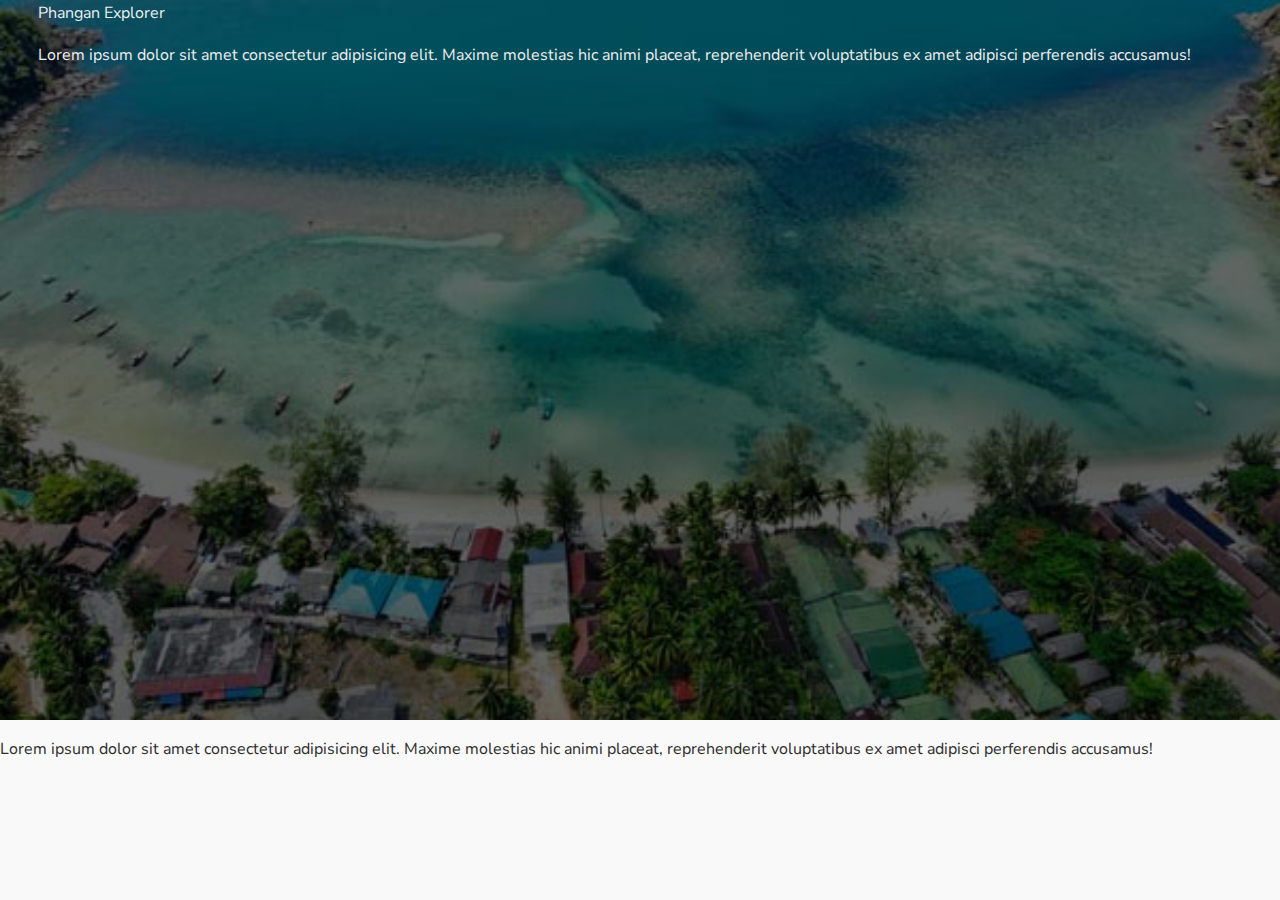
==== index.html @ ccadb024 "init" ====
<!DOCTYPE html>
<html lang="en">

<head>
    <meta charset="UTF-8">
    <meta http-equiv="X-UA-Compatible" content="IE=edge">
    <meta name="viewport" content="width=device-width, initial-scale=1.0">

    <!-- google font  -->
    <link rel="preconnect" href="https://fonts.googleapis.com">
    <link rel="preconnect" href="https://fonts.gstatic.com" crossorigin>
    <link
        href="https://fonts.googleapis.com/css2?family=Nunito+Sans:ital,wght@0,200;0,400;0,600;0,700;0,800;0,900;1,200&display=swap"
        rel="stylesheet">
    
    <link rel="stylesheet" href="css/main.css">
    <title>Phangan Explorer</title>
</head>

<body>
    <header>
        <div class="header-content content">
            Phangan Explorer

            <p>Lorem ipsum dolor sit amet consectetur adipisicing elit. Maxime molestias hic animi placeat, reprehenderit voluptatibus ex amet adipisci perferendis accusamus!</p>
        </div>
    </header>
    <p>Lorem ipsum dolor sit amet consectetur adipisicing elit. Maxime molestias hic animi placeat, reprehenderit voluptatibus ex amet adipisci perferendis accusamus!</p>
</body>

</html>
---- css/main.css ----
*, *::after, *::before {
  box-sizing: inherit;
}

html {
  box-sizing: border-box;
  font-size: 100%;
  scroll-behavior: smooth;
}

body {
  margin: 0;
  padding: 0;
  background-color: #F9F9F9;
  line-height: 1.65;
  font-family: "Nunito Sans", sans-serif;
  color: #2D2D2D;
}

.content {
  width: 100%;
  max-width: 1440px;
  margin: 0 auto;
  padding: 0 3%;
}

header {
  min-height: 80vh;
  background-image: linear-gradient(rgba(0, 0, 0, 0.6), rgba(0, 0, 0, 0.6)), url(../images/hero-image-600.jpg);
  background-size: cover;
  background-position: center center;
  color: #eee;
}
/*# sourceMappingURL=main.css.map */
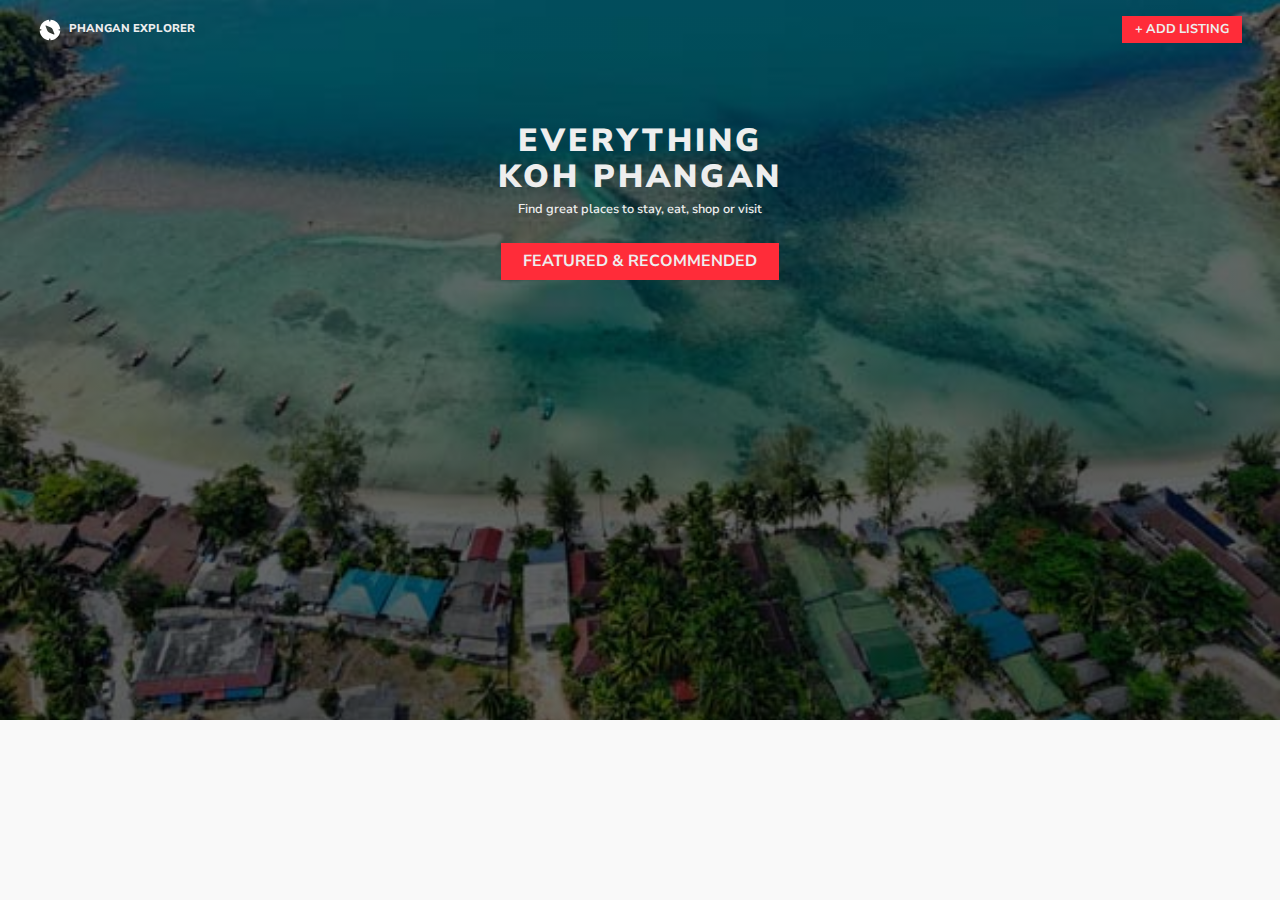
==== commit de610a66: "to test on mobile" ====
--- a/index.html
+++ b/index.html
@@ -20,12 +20,26 @@
 <body>
     <header>
         <div class="header-content content">
-            Phangan Explorer
+           
+            <div class="nav">
+                <a href="#">  <div class="logo"> 
+                <img src="images/compass-icon.svg" alt="">
+    
+               <h3>Phangan Explorer</h3> 
+            </div>
+        </a> 
+            
+                <a href="#" class="cta cta--small">+ add listing</a>
+            </div>
 
-            <p>Lorem ipsum dolor sit amet consectetur adipisicing elit. Maxime molestias hic animi placeat, reprehenderit voluptatibus ex amet adipisci perferendis accusamus!</p>
+            <div class="headlines">
+                <h1>Everything<br>Koh Phangan</h1>
+                <h2>Find great places to stay, eat, shop or visit</h2>
+                <a href="#" class="cta">FEATURED & RECOMMENDED</a>
+            </div>
         </div>
     </header>
-    <p>Lorem ipsum dolor sit amet consectetur adipisicing elit. Maxime molestias hic animi placeat, reprehenderit voluptatibus ex amet adipisci perferendis accusamus!</p>
+   
 </body>
 
 </html>--- a/css/main.css
+++ b/css/main.css
@@ -15,6 +15,17 @@
   line-height: 1.65;
   font-family: "Nunito Sans", sans-serif;
   color: #2D2D2D;
+  font-size: .6rem;
+}
+
+a, a:hover, a:focus, a:visited {
+  text-decoration: none;
+  color: currentColor;
+}
+
+h1, h2, h3, h4 {
+  padding: 0;
+  margin: 0;
 }
 
 .content {
@@ -31,4 +42,68 @@
   background-position: center center;
   color: #eee;
 }
+
+header .nav {
+  padding-top: 1rem;
+  display: flex;
+  align-items: center;
+  justify-content: space-between;
+}
+
+header .headlines {
+  text-align: center;
+  line-height: 1.1;
+}
+
+header .headlines h1 {
+  text-transform: uppercase;
+  font-weight: 900;
+  letter-spacing: .1em;
+  font-size: 2rem;
+  margin-top: 5rem;
+}
+
+header .headlines h2 {
+  font-size: .8rem;
+  font-weight: 600;
+  margin: .5rem 0;
+}
+
+.logo {
+  text-transform: uppercase;
+  font-weight: 800;
+  display: flex;
+  align-items: center;
+}
+
+.logo img {
+  height: 1.5rem;
+  transition: transform 0.5s cubic-bezier(0.46, 0.5, 0.33, 1.61);
+}
+
+.logo h3 {
+  padding-left: .4rem;
+  transition: transform .25s ease-in-out;
+  font-weight: 800;
+}
+
+.logo:hover img, .logo:focus img {
+  transform: rotate(180deg) scale(1.2);
+}
+
+.cta {
+  font-size: 1rem;
+  display: inline-block;
+  background-color: #FF2C39;
+  padding: .6rem 1.4rem;
+  text-transform: uppercase;
+  font-weight: 700;
+  margin: 1.2rem 0;
+}
+
+.cta--small {
+  margin: 0;
+  font-size: .8rem;
+  padding: .2rem .8rem;
+}
 /*# sourceMappingURL=main.css.map */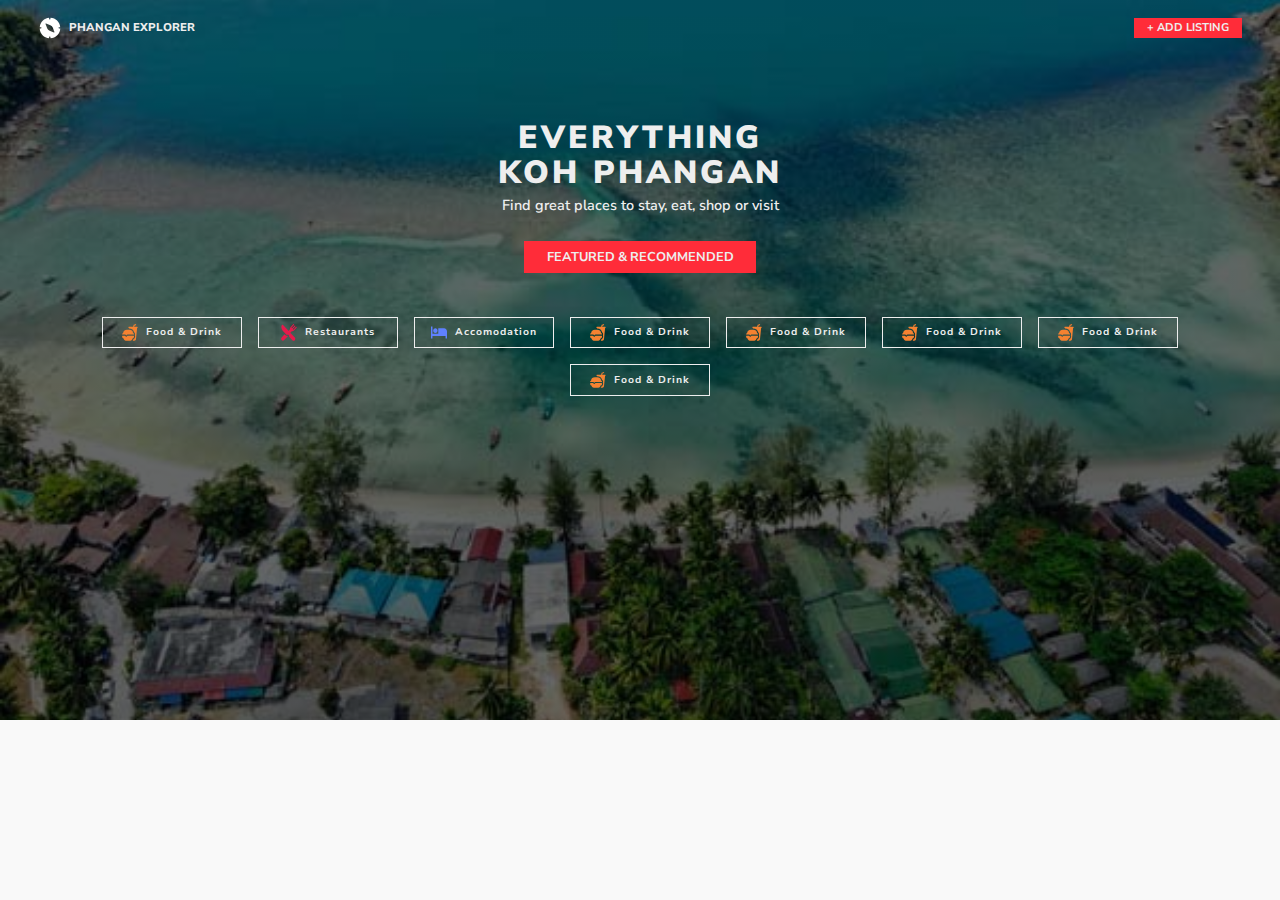
==== commit 8064bc6c: "nav btn" ====
--- a/index.html
+++ b/index.html
@@ -21,11 +21,11 @@
     <header>
         <div class="header-content content">
            
-            <div class="nav">
+            <div class="top-nav">
                 <a href="#">  <div class="logo"> 
-                <img src="images/compass-icon.svg" alt="">
+                <img src="images/icons/compass-icon.svg" alt="">
     
-               <h3>Phangan Explorer</h3> 
+               <span class="name">Phangan Explorer</span> 
             </div>
         </a> 
             
@@ -37,6 +37,45 @@
                 <h2>Find great places to stay, eat, shop or visit</h2>
                 <a href="#" class="cta">FEATURED & RECOMMENDED</a>
             </div>
+
+            <nav class="content">
+                <button class="nav-button" aria-label="food & drink">
+                    <img src="images/icons/food-icon.svg" alt="food & drink">
+                    <span>food & drink</span>
+                </button>
+                <button class="nav-button" aria-label="restaurants">
+                    <img src="images/icons/restaurants-icon.svg" alt="restaurants">
+                    <span>restaurants</span>
+                </button>
+                <button class="nav-button" aria-label="accomodation">
+                    <img src="images/icons/accomodation-icon.svg" alt="accomodation">
+                    <span>accomodation</span>
+                </button>
+                <button class="nav-button">
+                    <img src="images/icons/food-icon.svg" alt="food & drink">
+                    <span>food & drink</span>
+                </button>
+
+                <button class="nav-button">
+                    <img src="images/icons/food-icon.svg" alt="food & drink">
+                    <span>food & drink</span>
+                </button>
+
+                <button class="nav-button">
+                    <img src="images/icons/food-icon.svg" alt="food & drink">
+                    <span>food & drink</span>
+                </button>
+
+                <button class="nav-button">
+                    <img src="images/icons/food-icon.svg" alt="food & drink">
+                    <span>food & drink</span>
+                </button>
+
+                <button class="nav-button">
+                    <img src="images/icons/food-icon.svg" alt="food & drink">
+                    <span>food & drink</span>
+                </button>
+            </nav>
         </div>
     </header>
    
--- a/css/main.css
+++ b/css/main.css
@@ -16,6 +16,7 @@
   font-family: "Nunito Sans", sans-serif;
   color: #2D2D2D;
   font-size: .6rem;
+  overflow-x: hidden;
 }
 
 a, a:hover, a:focus, a:visited {
@@ -26,6 +27,18 @@
 h1, h2, h3, h4 {
   padding: 0;
   margin: 0;
+}
+
+button {
+  line-height: 1;
+  padding: 0;
+  margin: 0;
+  border: none;
+  font-family: inherit;
+  text-decoration: none;
+  background: none;
+  cursor: pointer;
+  color: currentcolor;
 }
 
 .content {
@@ -43,7 +56,7 @@
   color: #eee;
 }
 
-header .nav {
+header .top-nav {
   padding-top: 1rem;
   display: flex;
   align-items: center;
@@ -64,9 +77,19 @@
 }
 
 header .headlines h2 {
-  font-size: .8rem;
   font-weight: 600;
   margin: .5rem 0;
+}
+
+header nav {
+  margin-top: 1.5rem !important;
+  padding: 0 3%;
+  padding-bottom: 3rem !important;
+  display: flex;
+  flex-wrap: wrap;
+  justify-content: center;
+  align-items: center;
+  gap: 1rem;
 }
 
 .logo {
@@ -81,29 +104,65 @@
   transition: transform 0.5s cubic-bezier(0.46, 0.5, 0.33, 1.61);
 }
 
-.logo h3 {
+.logo .name {
+  font-size: .7rem;
   padding-left: .4rem;
   transition: transform .25s ease-in-out;
   font-weight: 800;
 }
 
 .logo:hover img, .logo:focus img {
-  transform: rotate(180deg) scale(1.2);
+  transform: rotate(180deg);
 }
 
 .cta {
-  font-size: 1rem;
+  font-size: .8rem;
+  line-height: 1;
   display: inline-block;
   background-color: #FF2C39;
   padding: .6rem 1.4rem;
   text-transform: uppercase;
   font-weight: 700;
+  text-align: center;
   margin: 1.2rem 0;
 }
 
 .cta--small {
   margin: 0;
-  font-size: .8rem;
-  padding: .2rem .8rem;
+  font-size: .7rem;
+  padding: .3rem .8rem;
+}
+
+.nav-button {
+  min-width: 20ch;
+  text-transform: capitalize;
+  text-align: center;
+  font-size: .7rem;
+  font-weight: 700;
+  letter-spacing: 1px;
+  border: 1px solid currentColor;
+  display: flex;
+  align-items: center;
+  justify-content: center;
+  gap: 0.5rem;
+  padding: 0.4rem .8rem;
+  transition: background 250ms ease-in-out, transform 150ms ease;
+}
+
+.nav-button:hover, .nav-button:focus {
+  background: rgba(255, 255, 255, 0.24);
+}
+
+.nav-button:active {
+  transform: scale(0.98);
+}
+
+.nav-button img {
+  height: 1.5em;
+  max-width: 1.5em;
+}
+
+.nav-button span {
+  font-size: .9em;
 }
 /*# sourceMappingURL=main.css.map */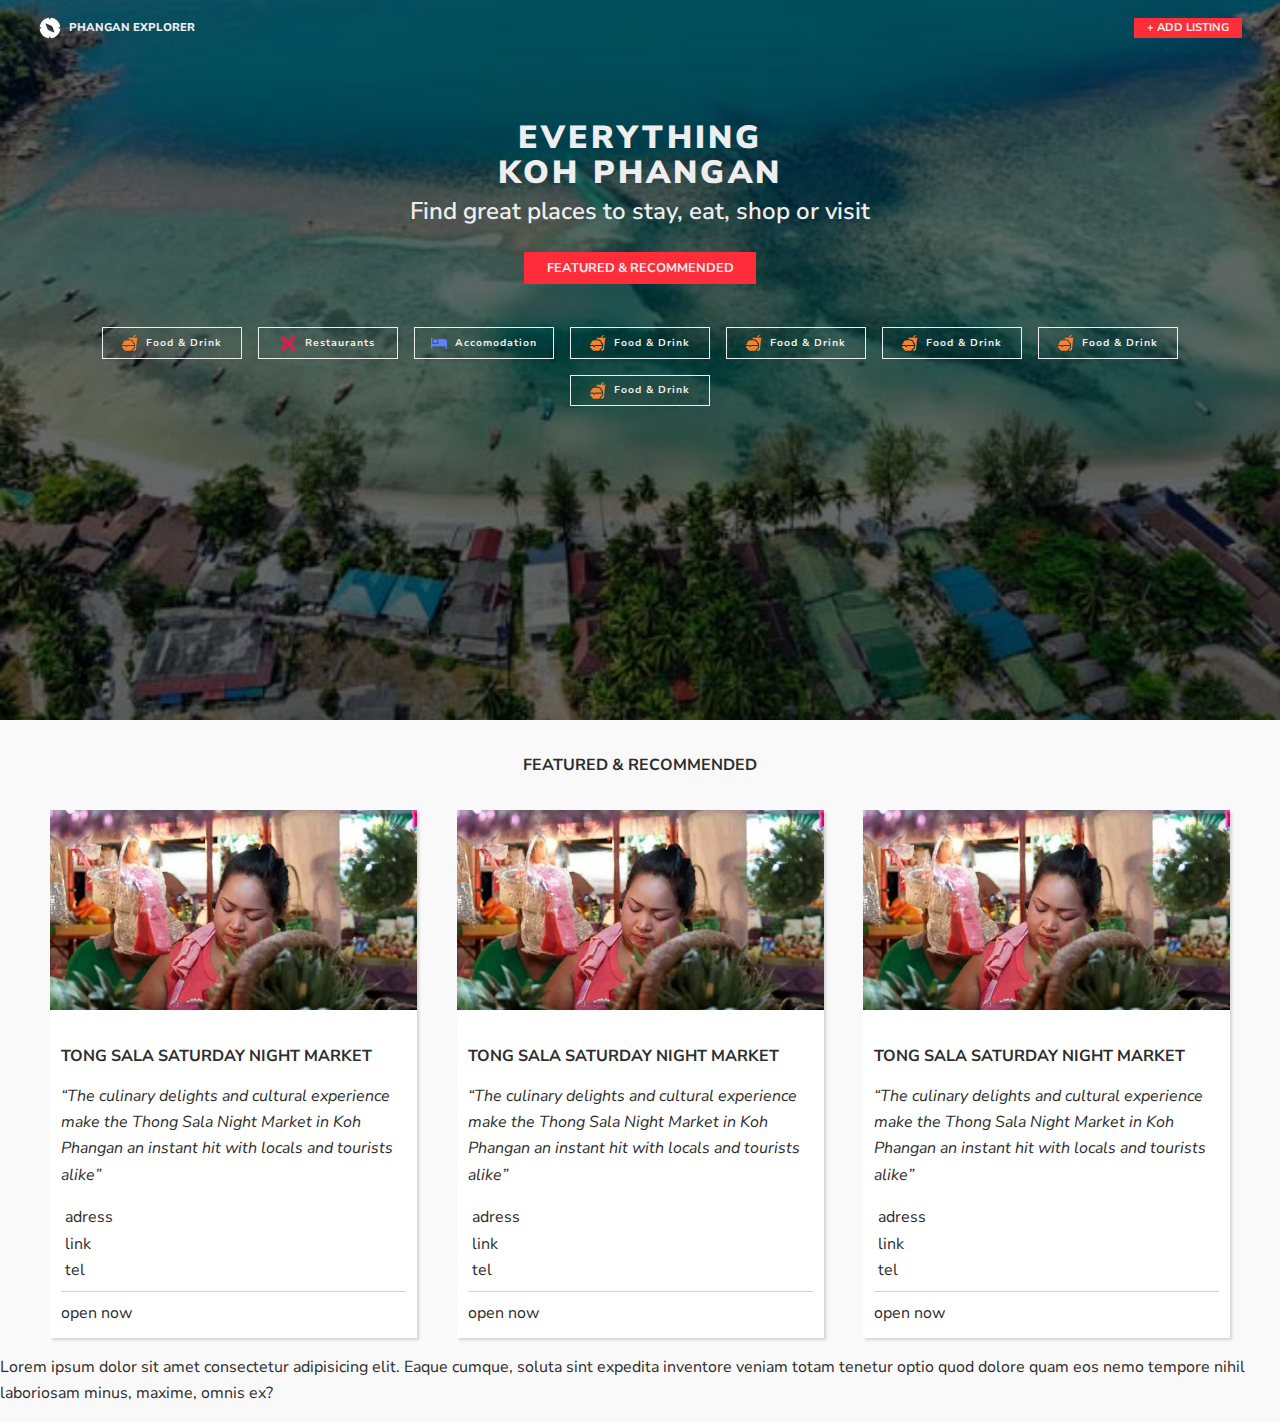
==== commit 33c78859: "card init" ====
--- a/index.html
+++ b/index.html
@@ -12,7 +12,7 @@
     <link
         href="https://fonts.googleapis.com/css2?family=Nunito+Sans:ital,wght@0,200;0,400;0,600;0,700;0,800;0,900;1,200&display=swap"
         rel="stylesheet">
-    
+
     <link rel="stylesheet" href="css/main.css">
     <title>Phangan Explorer</title>
 </head>
@@ -20,22 +20,23 @@
 <body>
     <header>
         <div class="header-content content">
-           
+
             <div class="top-nav">
-                <a href="#">  <div class="logo"> 
-                <img src="images/icons/compass-icon.svg" alt="">
-    
-               <span class="name">Phangan Explorer</span> 
-            </div>
-        </a> 
-            
+                <a href="./index.html">
+                    <div class="logo">
+                        <img src="images/icons/compass-icon.svg" alt="">
+
+                        <span class="name">Phangan Explorer</span>
+                    </div>
+                </a>
+
                 <a href="#" class="cta cta--small">+ add listing</a>
             </div>
 
             <div class="headlines">
                 <h1>Everything<br>Koh Phangan</h1>
                 <h2>Find great places to stay, eat, shop or visit</h2>
-                <a href="#" class="cta">FEATURED & RECOMMENDED</a>
+                <a href="#featured" class="cta">FEATURED & RECOMMENDED</a>
             </div>
 
             <nav class="content">
@@ -78,7 +79,119 @@
             </nav>
         </div>
     </header>
-   
+
+    <main>
+        <div class="card-wrap content">
+            <h3 id="featured">FEATURED & RECOMMENDED</h3>
+            <div class="card-grid">
+                <div class="card">
+                    <img src="images/cardtest.jpg" alt="" class="card__image">
+                    <div class="card__content">
+                        <h4 class="card__content-title">Tong sala Saturday night market</h4>
+                        <p class="card__content-description">“The culinary delights and cultural experience make the
+                            Thong Sala Night Market in Koh Phangan an instant hit with locals and tourists alike”</p>
+                        <div class="card__content-infos">
+
+                            <div class="card__content-address">
+                                <img src="" alt="">
+                                <span>adress</span>
+                            </div>
+
+
+                            <div class="card__content-link">
+                                <img src="" alt="">
+                                <span>link</span>
+                            </div>
+
+
+                            <div class="card__content-tel">
+                                <img src="" alt="">
+                                <span>tel</span>
+                            </div>
+
+                            <hr>
+                            <div class="card__footer">
+                                <div class="card__footer-icons"></div>
+                                <div class="card__footer-shedule">open now</div>
+                            </div>
+                        </div>
+                    </div>
+                </div>
+
+                <div class="card">
+                    <img src="images/cardtest.jpg" alt="" class="card__image">
+                    <div class="card__content">
+                        <h4 class="card__content-title">Tong sala Saturday night market</h4>
+                        <p class="card__content-description">“The culinary delights and cultural experience make the
+                            Thong Sala Night Market in Koh Phangan an instant hit with locals and tourists alike”</p>
+                        <div class="card__content-infos">
+
+                            <div class="card__content-address">
+                                <img src="" alt="">
+                                <span>adress</span>
+                            </div>
+
+
+                            <div class="card__content-link">
+                                <img src="" alt="">
+                                <span>link</span>
+                            </div>
+
+
+                            <div class="card__content-tel">
+                                <img src="" alt="">
+                                <span>tel</span>
+                            </div>
+
+                            <hr>
+                            <div class="card__footer">
+                                <div class="card__footer-icons"></div>
+                                <div class="card__footer-shedule">open now</div>
+                            </div>
+                        </div>
+                    </div>
+                </div>
+
+                <div class="card">
+                    <img src="images/cardtest.jpg" alt="" class="card__image">
+                    <div class="card__content">
+                        <h4 class="card__content-title">Tong sala Saturday night market</h4>
+                        <p class="card__content-description">“The culinary delights and cultural experience make the
+                            Thong Sala Night Market in Koh Phangan an instant hit with locals and tourists alike”</p>
+                        <div class="card__content-infos">
+
+                            <div class="card__content-address">
+                                <img src="" alt="">
+                                <span>adress</span>
+                            </div>
+
+
+                            <div class="card__content-link">
+                                <img src="" alt="">
+                                <span>link</span>
+                            </div>
+
+
+                            <div class="card__content-tel">
+                                <img src="" alt="">
+                                <span>tel</span>
+                            </div>
+
+                            <hr>
+                            <div class="card__footer">
+                                <div class="card__footer-icons"></div>
+                                <div class="card__footer-shedule">open now</div>
+                            </div>
+                        </div>
+                    </div>
+                </div>
+
+                
+            </div>
+    </main>
+
+    <p>Lorem ipsum dolor sit amet consectetur adipisicing elit. Eaque cumque, soluta sint expedita inventore veniam totam tenetur optio quod dolore quam eos nemo tempore nihil laboriosam minus, maxime, omnis ex?</p>
+
 </body>
 
 </html>--- a/css/main.css
+++ b/css/main.css
@@ -15,7 +15,7 @@
   line-height: 1.65;
   font-family: "Nunito Sans", sans-serif;
   color: #2D2D2D;
-  font-size: .6rem;
+  font-size: 1rem;
   overflow-x: hidden;
 }
 
@@ -41,6 +41,12 @@
   color: currentcolor;
 }
 
+hr {
+  width: 100%;
+  border: none;
+  border-top: 1px solid lightgray;
+}
+
 .content {
   width: 100%;
   max-width: 1440px;
@@ -165,4 +171,49 @@
 .nav-button span {
   font-size: .9em;
 }
+
+.card-grid {
+  display: grid;
+  grid-gap: 1rem;
+  grid-template-columns: repeat(auto-fit, minmax(260px, 1fr));
+  justify-items: center;
+  justify-content: center;
+  place-items: center;
+  row-gap: 2rem;
+}
+
+.card {
+  margin: 0 3%;
+  max-width: 400px;
+  position: relative;
+  background: #fff;
+  box-shadow: rgba(0, 0, 0, 0.15) 1.95px 1.95px 2.6px;
+}
+
+.card__image {
+  width: 100%;
+  height: 200px;
+  object-fit: cover;
+}
+
+.card__content {
+  padding: 3%;
+}
+
+.card__content-title {
+  text-transform: uppercase;
+  line-height: 1.3;
+  font-weight: 700;
+  padding-top: 1em;
+}
+
+.card__content-description {
+  font-style: italic;
+}
+
+.card-wrap h3 {
+  text-align: center;
+  padding: 2rem;
+  font-size: 1rem;
+}
 /*# sourceMappingURL=main.css.map */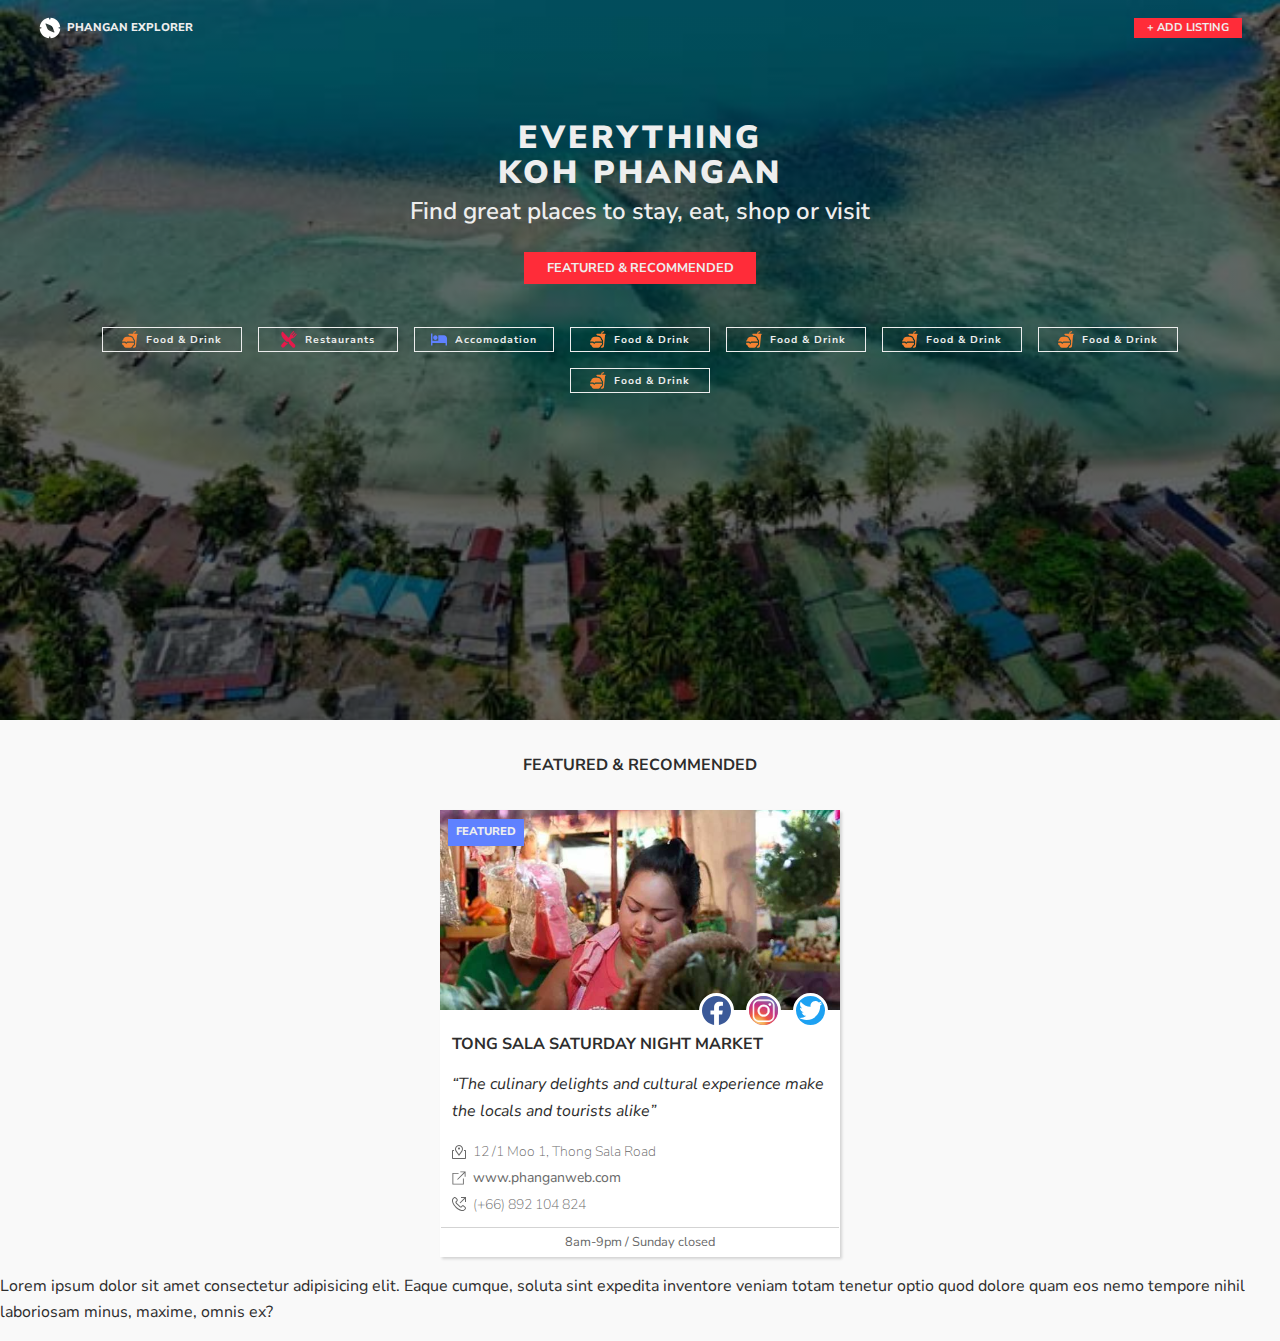
==== commit cfc87c3f: "card" ====
--- a/index.html
+++ b/index.html
@@ -84,113 +84,57 @@
         <div class="card-wrap content">
             <h3 id="featured">FEATURED & RECOMMENDED</h3>
             <div class="card-grid">
+
                 <div class="card">
+
+                    <span href="#" class="card__label card__label--featured">featured</span>
+                    <div class="card__social-menu">
+                        <a href="#" aria-label="facebook link" class="card__social-menu-icon card__social-menu-icon--facebook"><img src="images/icons/facebook-icon.svg" alt=""></a>
+                        <a href="#" aria-label="facebook link" class="card__social-menu-icon card__social-menu-icon--insta"><img src="images/icons/insta-icon.png" alt=""></a>
+                        <a href="#" aria-label="facebook link" class="card__social-menu-icon card__social-menu-icon--twitter"><img src="images/icons/twitter-icon.svg" alt=""></a>
+                       
+                    </div>
+
                     <img src="images/cardtest.jpg" alt="" class="card__image">
                     <div class="card__content">
-                        <h4 class="card__content-title">Tong sala Saturday night market</h4>
+                        <h4 class="card__content-title">tong sala saturday night market</h4>
                         <p class="card__content-description">“The culinary delights and cultural experience make the
-                            Thong Sala Night Market in Koh Phangan an instant hit with locals and tourists alike”</p>
+                            locals and tourists alike”</p>
                         <div class="card__content-infos">
 
                             <div class="card__content-address">
-                                <img src="" alt="">
-                                <span>adress</span>
+                                <img src="images/icons/mapin-icon.svg" alt="">
+                                <span>12 /1 Moo 1, Thong Sala Road </span>
                             </div>
 
-
                             <div class="card__content-link">
-                                <img src="" alt="">
-                                <span>link</span>
+                                <img src="images/icons/link-icon.svg" alt="">
+                                <a href="/">www.phanganweb.com</a>
                             </div>
 
-
                             <div class="card__content-tel">
-                                <img src="" alt="">
-                                <span>tel</span>
+                                <img src="images/icons/phone-icon.svg" alt="">
+                                <span>(+66) 892 104 824</span>
                             </div>
 
-                            <hr>
-                            <div class="card__footer">
-                                <div class="card__footer-icons"></div>
-                                <div class="card__footer-shedule">open now</div>
-                            </div>
                         </div>
                     </div>
+                    <div class="card__footer">
+                        <hr>
+                        <div class="card__footer-schedule">
+                            8am-9pm / Sunday closed
+                        </div>
+
+                    </div>
                 </div>
-
-                <div class="card">
-                    <img src="images/cardtest.jpg" alt="" class="card__image">
-                    <div class="card__content">
-                        <h4 class="card__content-title">Tong sala Saturday night market</h4>
-                        <p class="card__content-description">“The culinary delights and cultural experience make the
-                            Thong Sala Night Market in Koh Phangan an instant hit with locals and tourists alike”</p>
-                        <div class="card__content-infos">
-
-                            <div class="card__content-address">
-                                <img src="" alt="">
-                                <span>adress</span>
-                            </div>
+                <!-- end card  -->
 
 
-                            <div class="card__content-link">
-                                <img src="" alt="">
-                                <span>link</span>
-                            </div>
-
-
-                            <div class="card__content-tel">
-                                <img src="" alt="">
-                                <span>tel</span>
-                            </div>
-
-                            <hr>
-                            <div class="card__footer">
-                                <div class="card__footer-icons"></div>
-                                <div class="card__footer-shedule">open now</div>
-                            </div>
-                        </div>
-                    </div>
-                </div>
-
-                <div class="card">
-                    <img src="images/cardtest.jpg" alt="" class="card__image">
-                    <div class="card__content">
-                        <h4 class="card__content-title">Tong sala Saturday night market</h4>
-                        <p class="card__content-description">“The culinary delights and cultural experience make the
-                            Thong Sala Night Market in Koh Phangan an instant hit with locals and tourists alike”</p>
-                        <div class="card__content-infos">
-
-                            <div class="card__content-address">
-                                <img src="" alt="">
-                                <span>adress</span>
-                            </div>
-
-
-                            <div class="card__content-link">
-                                <img src="" alt="">
-                                <span>link</span>
-                            </div>
-
-
-                            <div class="card__content-tel">
-                                <img src="" alt="">
-                                <span>tel</span>
-                            </div>
-
-                            <hr>
-                            <div class="card__footer">
-                                <div class="card__footer-icons"></div>
-                                <div class="card__footer-shedule">open now</div>
-                            </div>
-                        </div>
-                    </div>
-                </div>
-
-                
             </div>
     </main>
 
-    <p>Lorem ipsum dolor sit amet consectetur adipisicing elit. Eaque cumque, soluta sint expedita inventore veniam totam tenetur optio quod dolore quam eos nemo tempore nihil laboriosam minus, maxime, omnis ex?</p>
+    <p>Lorem ipsum dolor sit amet consectetur adipisicing elit. Eaque cumque, soluta sint expedita inventore veniam
+        totam tenetur optio quod dolore quam eos nemo tempore nihil laboriosam minus, maxime, omnis ex?</p>
 
 </body>
 
--- a/css/main.css
+++ b/css/main.css
@@ -15,7 +15,6 @@
   line-height: 1.65;
   font-family: "Nunito Sans", sans-serif;
   color: #2D2D2D;
-  font-size: 1rem;
   overflow-x: hidden;
 }
 
@@ -42,6 +41,8 @@
 }
 
 hr {
+  margin: 0;
+  padding: 0;
   width: 100%;
   border: none;
   border-top: 1px solid lightgray;
@@ -103,16 +104,17 @@
   font-weight: 800;
   display: flex;
   align-items: center;
+  font-size: 1rem;
 }
 
 .logo img {
-  height: 1.5rem;
+  height: 1.5em;
   transition: transform 0.5s cubic-bezier(0.46, 0.5, 0.33, 1.61);
 }
 
 .logo .name {
-  font-size: .7rem;
-  padding-left: .4rem;
+  font-size: .7em;
+  padding-left: .4em;
   transition: transform .25s ease-in-out;
   font-weight: 800;
 }
@@ -151,7 +153,7 @@
   align-items: center;
   justify-content: center;
   gap: 0.5rem;
-  padding: 0.4rem .8rem;
+  padding: 0.2rem 0;
   transition: background 250ms ease-in-out, transform 150ms ease;
 }
 
@@ -183,34 +185,135 @@
 }
 
 .card {
+  position: relative;
   margin: 0 3%;
   max-width: 400px;
-  position: relative;
+  height: 100%;
   background: #fff;
   box-shadow: rgba(0, 0, 0, 0.15) 1.95px 1.95px 2.6px;
+  display: grid;
+  grid-template-rows: max-content 1fr;
 }
 
 .card__image {
   width: 100%;
-  height: 200px;
+  height: 12.5rem;
   object-fit: cover;
 }
 
 .card__content {
-  padding: 3%;
+  padding: 0 3%;
 }
 
 .card__content-title {
   text-transform: uppercase;
   line-height: 1.3;
   font-weight: 700;
-  padding-top: 1em;
+  padding-top: 1.5em;
 }
 
 .card__content-description {
   font-style: italic;
 }
 
+.card__content-link {
+  font-weight: normal !important;
+}
+
+.card__content-infos {
+  padding-bottom: 3%;
+  font-size: .875rem;
+}
+
+.card__content-infos > * {
+  display: flex;
+  align-items: center;
+  gap: .5em;
+  color: #686868;
+  font-weight: 200;
+}
+
+.card__content-infos > *:not(:last-child) {
+  padding-bottom: .2rem;
+}
+
+.card__content-infos > * img {
+  height: 1em;
+  width: auto;
+}
+
+.card__footer {
+  padding: 0 3%;
+}
+
+.card__footer-schedule {
+  text-align: center;
+  font-size: .8em;
+  padding-top: 1%;
+  padding-bottom: 1%;
+  color: #686868;
+}
+
+.card hr {
+  margin-left: -3%;
+  width: 106%;
+}
+
+.card__label {
+  position: absolute;
+  z-index: 2;
+  top: 2%;
+  left: 2%;
+  padding: 1% 2%;
+  color: #eee !important;
+  display: inline-block;
+  background-color: #5F81FF;
+  text-transform: uppercase;
+  font-weight: 800;
+  font-size: .7em;
+}
+
+.card__social-menu {
+  position: absolute;
+  line-height: 1;
+  top: 11.4rem;
+  left: 0;
+  width: 100%;
+  display: flex;
+  justify-content: flex-end;
+  gap: 3%;
+  padding-right: 3%;
+}
+
+.card__social-menu-icon {
+  width: 2.2em;
+  height: 2.2em;
+  border-radius: 50%;
+  background-color: red;
+  border: 3px solid #fff;
+  display: flex;
+  align-items: stretch;
+  justify-content: stretch;
+}
+
+.card__social-menu-icon img {
+  width: 100%;
+  height: 100%;
+  object-fit: cover;
+}
+
+.card__social-menu-icon--facebook {
+  background-color: #fff;
+}
+
+.card__social-menu-icon--insta {
+  background-color: #C13584;
+}
+
+.card__social-menu-icon--twitter {
+  background-color: #1DA1F2;
+}
+
 .card-wrap h3 {
   text-align: center;
   padding: 2rem;
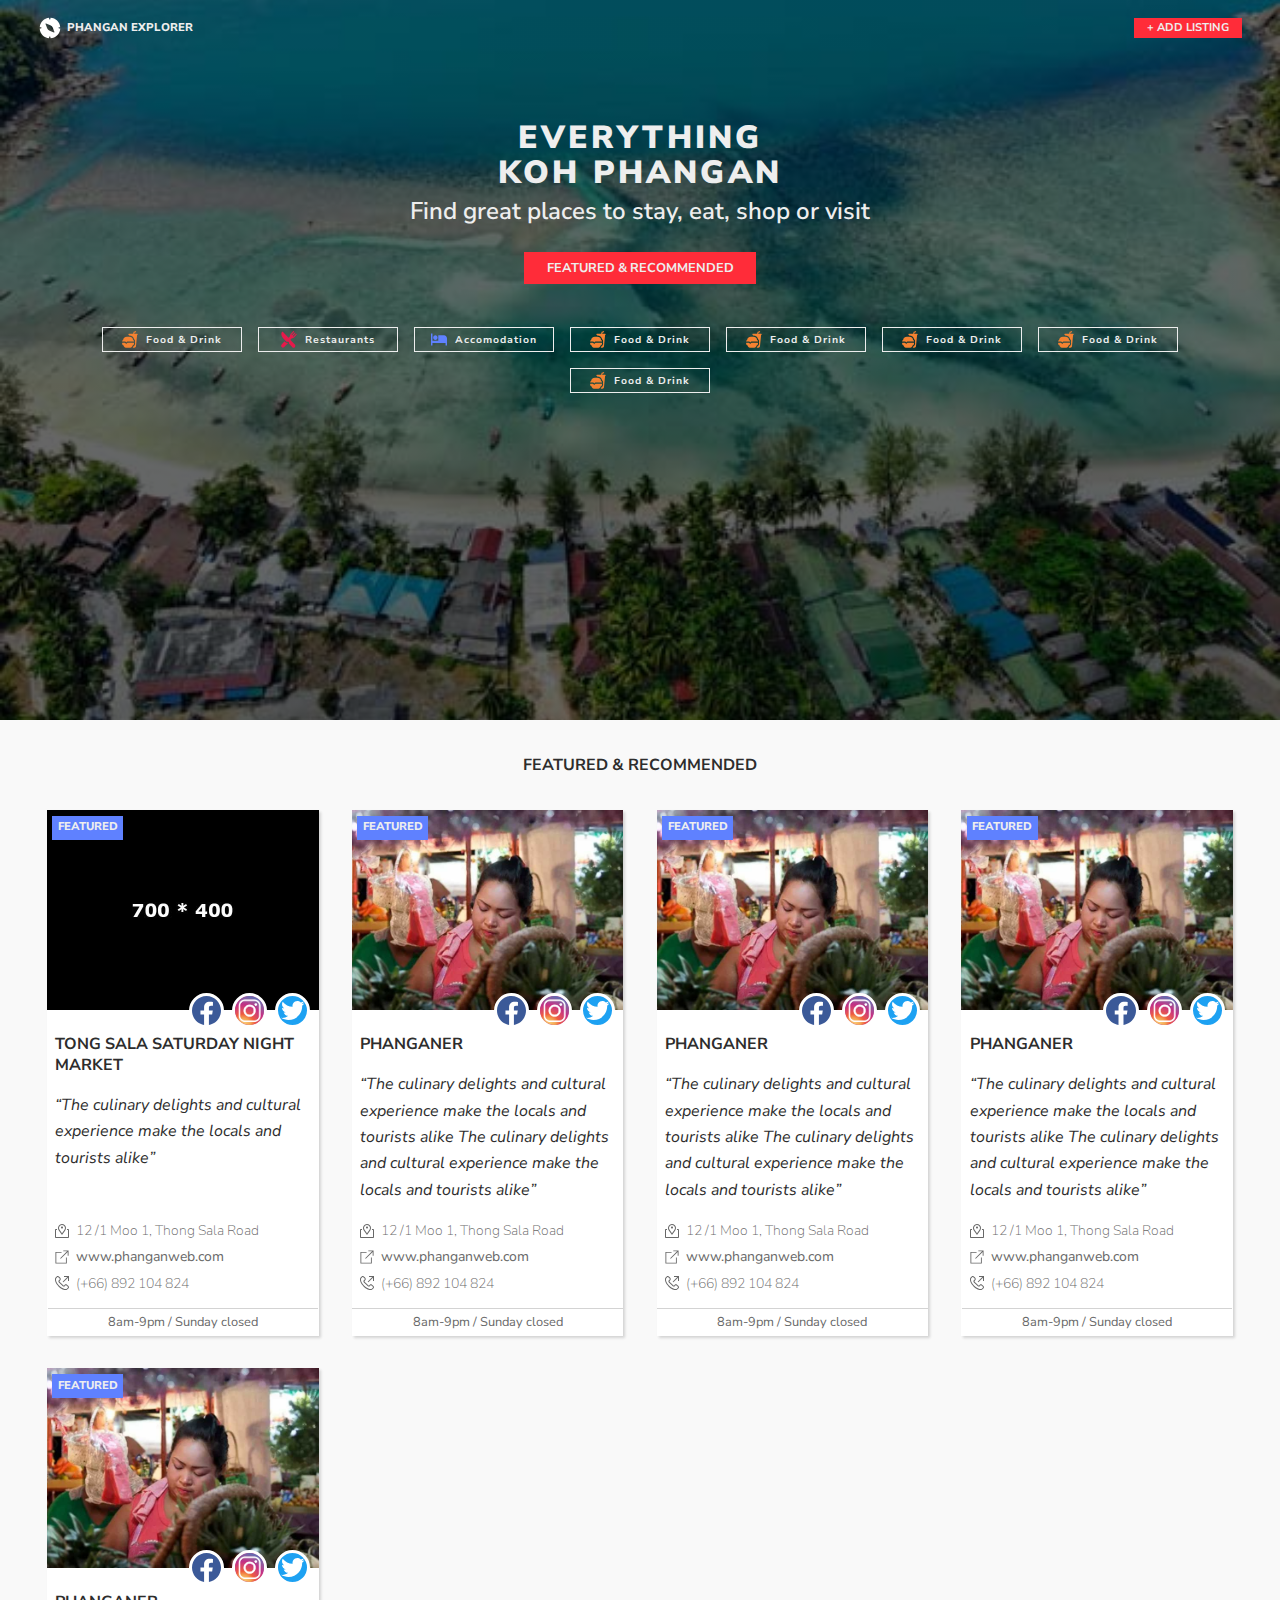
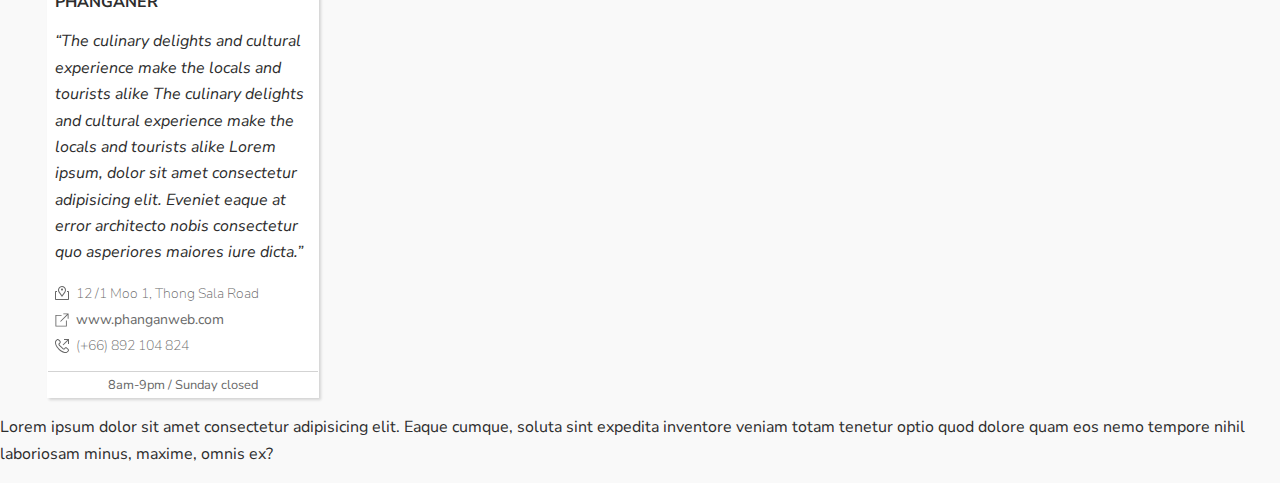
==== commit a46263e6: "ff" ====
--- a/index.html
+++ b/index.html
@@ -86,38 +86,214 @@
             <div class="card-grid">
 
                 <div class="card">
-
-                    <span href="#" class="card__label card__label--featured">featured</span>
-                    <div class="card__social-menu">
-                        <a href="#" aria-label="facebook link" class="card__social-menu-icon card__social-menu-icon--facebook"><img src="images/icons/facebook-icon.svg" alt=""></a>
-                        <a href="#" aria-label="facebook link" class="card__social-menu-icon card__social-menu-icon--insta"><img src="images/icons/insta-icon.png" alt=""></a>
-                        <a href="#" aria-label="facebook link" class="card__social-menu-icon card__social-menu-icon--twitter"><img src="images/icons/twitter-icon.svg" alt=""></a>
-                       
+                    <span href="#" class="card__label card__label--featured">featured</span>
+                    <div class="card__social-menu">
+                        <a href="#" aria-label="facebook link" class="card__social-menu-icon card__social-menu-icon--facebook"><img src="images/icons/facebook-icon.svg" alt=""></a>
+                        <a href="#" aria-label="facebook link" class="card__social-menu-icon card__social-menu-icon--insta"><img src="images/icons/insta-icon.png" alt=""></a>
+                        <a href="#" aria-label="facebook link" class="card__social-menu-icon card__social-menu-icon--twitter"><img src="images/icons/twitter-icon.svg" alt=""></a>                      
+                    </div>
+
+                    <!-- <img height="468" width="702" src="images/cardtest.jpg" alt="" class="card__image"> -->
+                    <img alt="tong sala saturday night market" height="400" width="700" src="images/test-350.jpg" srcset="images/test-350.jpg 350w, images/test-700.jpg 700w" sizes="(min-width: 587px) 30vw, 100vw" class="card__image" loading="lazy">
+                    <div class="card__content">
+                        <h4 class="card__content-title">tong sala saturday night market</h4>
+                        <p class="card__content-description">“The culinary delights and cultural experience make the
+                            locals and tourists alike”</p>
+                        
+                    </div>
+                    <div class="card__content-infos">
+
+                        <div class="card__content-address">
+                            <img src="images/icons/mapin-icon.svg" alt="">
+                            <span>12 /1 Moo 1, Thong Sala Road </span>
+                        </div>
+
+                        <div class="card__content-link">
+                            <img src="images/icons/link-icon.svg" alt="">
+                            <a href="/">www.phanganweb.com</a>
+                        </div>
+
+                        <div class="card__content-tel">
+                            <img src="images/icons/phone-icon.svg" alt="">
+                            <span>(+66) 892 104 824</span>
+                        </div>
+
+                    </div>
+                    <div class="card__footer">
+                        <hr>
+                        <div class="card__footer-schedule">
+                            8am-9pm / Sunday closed
+                        </div>
+
+                    </div>
+                </div>
+                <!-- end card  -->
+
+                <div class="card">
+                    <span href="#" class="card__label card__label--featured">featured</span>
+                    <div class="card__social-menu">
+                        <a href="#" aria-label="facebook link" class="card__social-menu-icon card__social-menu-icon--facebook"><img src="images/icons/facebook-icon.svg" alt=""></a>
+                        <a href="#" aria-label="facebook link" class="card__social-menu-icon card__social-menu-icon--insta"><img src="images/icons/insta-icon.png" alt=""></a>
+                        <a href="#" aria-label="facebook link" class="card__social-menu-icon card__social-menu-icon--twitter"><img src="images/icons/twitter-icon.svg" alt=""></a>                      
                     </div>
 
                     <img src="images/cardtest.jpg" alt="" class="card__image">
                     <div class="card__content">
-                        <h4 class="card__content-title">tong sala saturday night market</h4>
-                        <p class="card__content-description">“The culinary delights and cultural experience make the
+                        <h4 class="card__content-title">Phanganer</h4>
+                        <p class="card__content-description">“The culinary delights and cultural experience make the
+                            locals and tourists alike The culinary delights and cultural experience make the
                             locals and tourists alike”</p>
-                        <div class="card__content-infos">
-
-                            <div class="card__content-address">
-                                <img src="images/icons/mapin-icon.svg" alt="">
-                                <span>12 /1 Moo 1, Thong Sala Road </span>
-                            </div>
-
-                            <div class="card__content-link">
-                                <img src="images/icons/link-icon.svg" alt="">
-                                <a href="/">www.phanganweb.com</a>
-                            </div>
-
-                            <div class="card__content-tel">
-                                <img src="images/icons/phone-icon.svg" alt="">
-                                <span>(+66) 892 104 824</span>
-                            </div>
-
-                        </div>
+                        
+                    </div>
+                    <div class="card__content-infos">
+
+                        <div class="card__content-address">
+                            <img src="images/icons/mapin-icon.svg" alt="">
+                            <span>12 /1 Moo 1, Thong Sala Road </span>
+                        </div>
+
+                        <div class="card__content-link">
+                            <img src="images/icons/link-icon.svg" alt="">
+                            <a href="/">www.phanganweb.com</a>
+                        </div>
+
+                        <div class="card__content-tel">
+                            <img src="images/icons/phone-icon.svg" alt="">
+                            <span>(+66) 892 104 824</span>
+                        </div>
+
+                    </div>
+                    <div class="card__footer">
+                        <hr>
+                        <div class="card__footer-schedule">
+                            8am-9pm / Sunday closed
+                        </div>
+
+                    </div>
+                </div>
+                <!-- end card  -->
+
+                <div class="card">
+                    <span href="#" class="card__label card__label--featured">featured</span>
+                    <div class="card__social-menu">
+                        <a href="#" aria-label="facebook link" class="card__social-menu-icon card__social-menu-icon--facebook"><img src="images/icons/facebook-icon.svg" alt=""></a>
+                        <a href="#" aria-label="facebook link" class="card__social-menu-icon card__social-menu-icon--insta"><img src="images/icons/insta-icon.png" alt=""></a>
+                        <a href="#" aria-label="facebook link" class="card__social-menu-icon card__social-menu-icon--twitter"><img src="images/icons/twitter-icon.svg" alt=""></a>                      
+                    </div>
+
+                    <img src="images/cardtest.jpg" alt="" class="card__image">
+                    <div class="card__content">
+                        <h4 class="card__content-title">Phanganer</h4>
+                        <p class="card__content-description">“The culinary delights and cultural experience make the
+                            locals and tourists alike The culinary delights and cultural experience make the
+                            locals and tourists alike”</p>
+                        
+                    </div>
+                    <div class="card__content-infos">
+
+                        <div class="card__content-address">
+                            <img src="images/icons/mapin-icon.svg" alt="">
+                            <span>12 /1 Moo 1, Thong Sala Road </span>
+                        </div>
+
+                        <div class="card__content-link">
+                            <img src="images/icons/link-icon.svg" alt="">
+                            <a href="/">www.phanganweb.com</a>
+                        </div>
+
+                        <div class="card__content-tel">
+                            <img src="images/icons/phone-icon.svg" alt="">
+                            <span>(+66) 892 104 824</span>
+                        </div>
+
+                    </div>
+                    <div class="card__footer">
+                        <hr>
+                        <div class="card__footer-schedule">
+                            8am-9pm / Sunday closed
+                        </div>
+
+                    </div>
+                </div>
+                <!-- end card  -->
+
+                <div class="card">
+                    <span href="#" class="card__label card__label--featured">featured</span>
+                    <div class="card__social-menu">
+                        <a href="#" aria-label="facebook link" class="card__social-menu-icon card__social-menu-icon--facebook"><img src="images/icons/facebook-icon.svg" alt=""></a>
+                        <a href="#" aria-label="facebook link" class="card__social-menu-icon card__social-menu-icon--insta"><img src="images/icons/insta-icon.png" alt=""></a>
+                        <a href="#" aria-label="facebook link" class="card__social-menu-icon card__social-menu-icon--twitter"><img src="images/icons/twitter-icon.svg" alt=""></a>                      
+                    </div>
+
+                    <img src="images/cardtest.jpg" alt="" class="card__image">
+                    <div class="card__content">
+                        <h4 class="card__content-title">Phanganer</h4>
+                        <p class="card__content-description">“The culinary delights and cultural experience make the
+                            locals and tourists alike The culinary delights and cultural experience make the
+                            locals and tourists alike”</p>
+                        
+                    </div>
+                    <div class="card__content-infos">
+
+                        <div class="card__content-address">
+                            <img src="images/icons/mapin-icon.svg" alt="">
+                            <span>12 /1 Moo 1, Thong Sala Road </span>
+                        </div>
+
+                        <div class="card__content-link">
+                            <img src="images/icons/link-icon.svg" alt="">
+                            <a href="/">www.phanganweb.com</a>
+                        </div>
+
+                        <div class="card__content-tel">
+                            <img src="images/icons/phone-icon.svg" alt="">
+                            <span>(+66) 892 104 824</span>
+                        </div>
+
+                    </div>
+                    <div class="card__footer">
+                        <hr>
+                        <div class="card__footer-schedule">
+                            8am-9pm / Sunday closed
+                        </div>
+
+                    </div>
+                </div>
+                <!-- end card  -->
+
+                <div class="card">
+                    <span href="#" class="card__label card__label--featured">featured</span>
+                    <div class="card__social-menu">
+                        <a href="#" aria-label="facebook link" class="card__social-menu-icon card__social-menu-icon--facebook"><img src="images/icons/facebook-icon.svg" alt=""></a>
+                        <a href="#" aria-label="facebook link" class="card__social-menu-icon card__social-menu-icon--insta"><img src="images/icons/insta-icon.png" alt=""></a>
+                        <a href="#" aria-label="facebook link" class="card__social-menu-icon card__social-menu-icon--twitter"><img src="images/icons/twitter-icon.svg" alt=""></a>                      
+                    </div>
+
+                    <img src="images/cardtest.jpg" alt="" class="card__image">
+                    <div class="card__content">
+                        <h4 class="card__content-title">Phanganer</h4>
+                        <p class="card__content-description">“The culinary delights and cultural experience make the
+                            locals and tourists alike The culinary delights and cultural experience make the
+                            locals and tourists alike Lorem ipsum, dolor sit amet consectetur adipisicing elit. Eveniet eaque at error architecto nobis consectetur quo asperiores maiores iure dicta.”</p>
+                        
+                    </div>
+                    <div class="card__content-infos">
+
+                        <div class="card__content-address">
+                            <img src="images/icons/mapin-icon.svg" alt="">
+                            <span>12 /1 Moo 1, Thong Sala Road </span>
+                        </div>
+
+                        <div class="card__content-link">
+                            <img src="images/icons/link-icon.svg" alt="">
+                            <a href="/">www.phanganweb.com</a>
+                        </div>
+
+                        <div class="card__content-tel">
+                            <img src="images/icons/phone-icon.svg" alt="">
+                            <span>(+66) 892 104 824</span>
+                        </div>
+
                     </div>
                     <div class="card__footer">
                         <hr>
--- a/css/main.css
+++ b/css/main.css
@@ -57,6 +57,7 @@
 
 header {
   min-height: 80vh;
+  background-color: #2D2D2D;
   background-image: linear-gradient(rgba(0, 0, 0, 0.6), rgba(0, 0, 0, 0.6)), url(../images/hero-image-600.jpg);
   background-size: cover;
   background-position: center center;
@@ -178,7 +179,6 @@
   display: grid;
   grid-gap: 1rem;
   grid-template-columns: repeat(auto-fit, minmax(260px, 1fr));
-  justify-items: center;
   justify-content: center;
   place-items: center;
   row-gap: 2rem;
@@ -187,7 +187,7 @@
 .card {
   position: relative;
   margin: 0 3%;
-  max-width: 400px;
+  max-width: 350px;
   height: 100%;
   background: #fff;
   box-shadow: rgba(0, 0, 0, 0.15) 1.95px 1.95px 2.6px;
@@ -221,8 +221,10 @@
 }
 
 .card__content-infos {
-  padding-bottom: 3%;
+  padding: 0 3%;
+  padding-bottom: 5%;
   font-size: .875rem;
+  align-self: end;
 }
 
 .card__content-infos > * {
@@ -262,7 +264,7 @@
 .card__label {
   position: absolute;
   z-index: 2;
-  top: 2%;
+  top: 1%;
   left: 2%;
   padding: 1% 2%;
   color: #eee !important;
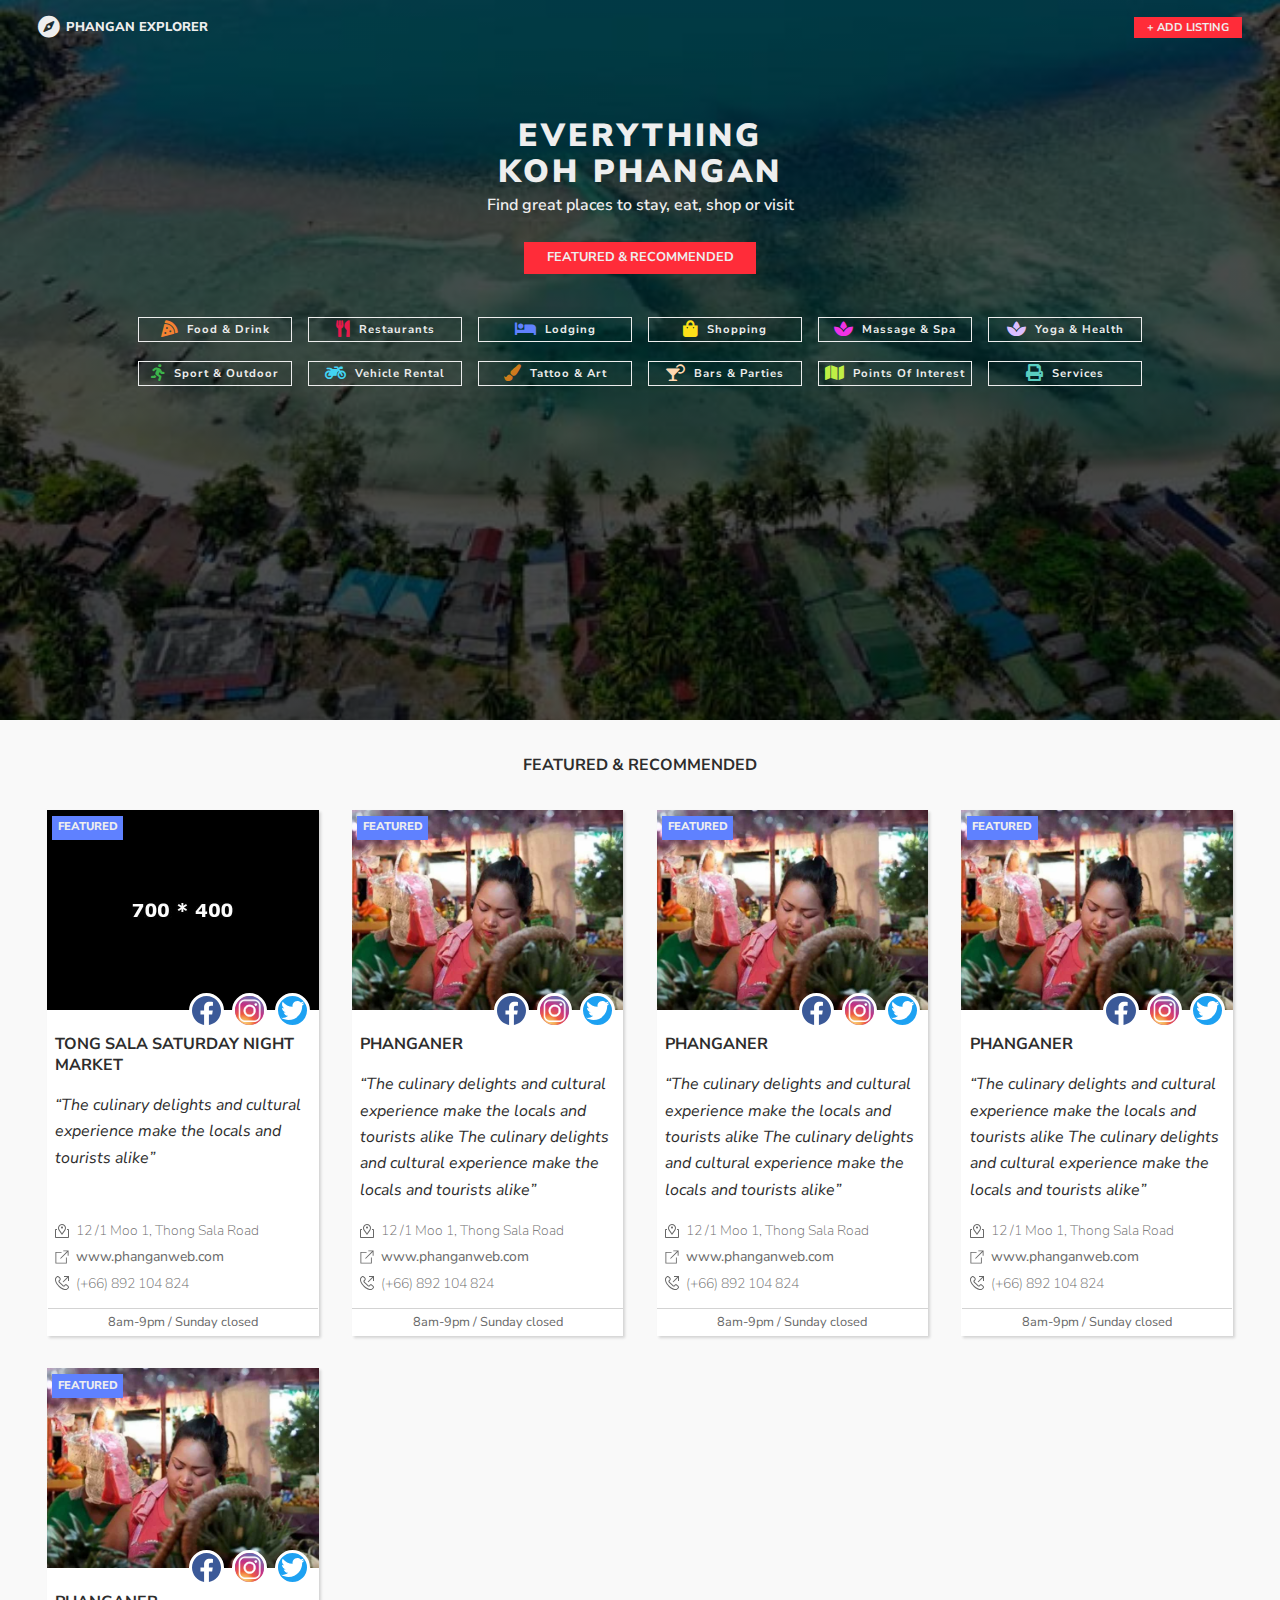
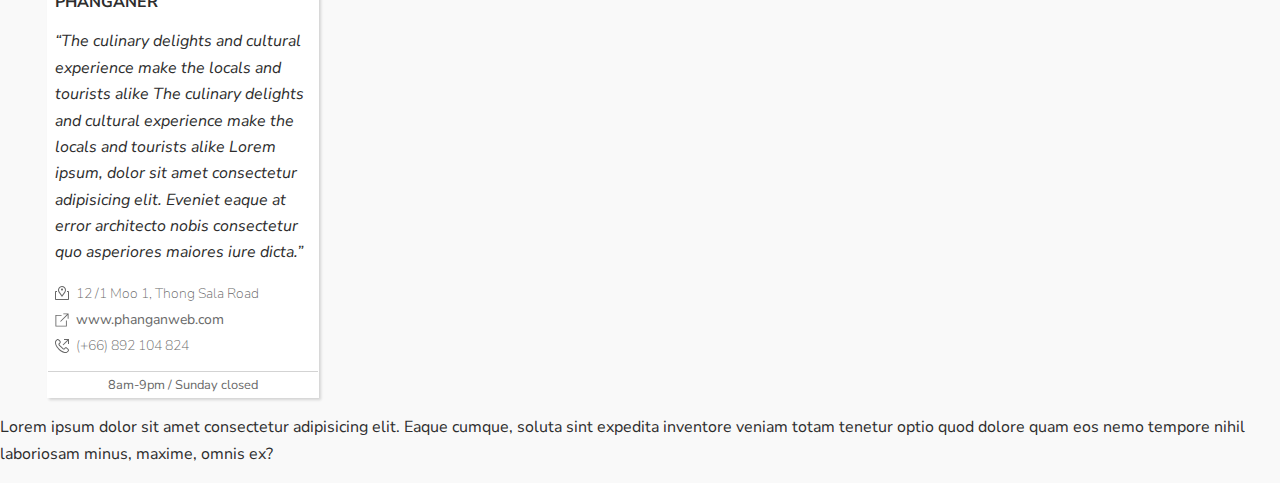
==== commit 2bc2483b: "nav & form start" ====
--- a/index.html
+++ b/index.html
@@ -13,24 +13,28 @@
         href="https://fonts.googleapis.com/css2?family=Nunito+Sans:ital,wght@0,200;0,400;0,600;0,700;0,800;0,900;1,200&display=swap"
         rel="stylesheet">
 
+    <link rel="stylesheet" href="https://cdnjs.cloudflare.com/ajax/libs/font-awesome/5.15.3/css/all.min.css"
+        referrerpolicy="no-referrer" />
+
     <link rel="stylesheet" href="css/main.css">
     <title>Phangan Explorer</title>
 </head>
 
 <body>
+
     <header>
         <div class="header-content content">
 
             <div class="top-nav">
                 <a href="./index.html">
-                    <div class="logo">
-                        <img src="images/icons/compass-icon.svg" alt="">
+                    <div class="logo logo--light">
+                        <i class="fas fa-compass i-compass i-compass--light"></i>
 
                         <span class="name">Phangan Explorer</span>
                     </div>
                 </a>
 
-                <a href="#" class="cta cta--small">+ add listing</a>
+                <a href="/add-listing.html" class="cta cta--small">+ add listing</a>
             </div>
 
             <div class="headlines">
@@ -41,41 +45,66 @@
 
             <nav class="content">
                 <button class="nav-button" aria-label="food & drink">
-                    <img src="images/icons/food-icon.svg" alt="food & drink">
+                    <i class="fas fa-pizza-slice i-food"></i>
                     <span>food & drink</span>
                 </button>
+
                 <button class="nav-button" aria-label="restaurants">
-                    <img src="images/icons/restaurants-icon.svg" alt="restaurants">
+                    <i class="fas fa-utensils i-resto"></i>
                     <span>restaurants</span>
                 </button>
+
                 <button class="nav-button" aria-label="accomodation">
-                    <img src="images/icons/accomodation-icon.svg" alt="accomodation">
-                    <span>accomodation</span>
-                </button>
-                <button class="nav-button">
-                    <img src="images/icons/food-icon.svg" alt="food & drink">
-                    <span>food & drink</span>
-                </button>
-
-                <button class="nav-button">
-                    <img src="images/icons/food-icon.svg" alt="food & drink">
-                    <span>food & drink</span>
-                </button>
-
-                <button class="nav-button">
-                    <img src="images/icons/food-icon.svg" alt="food & drink">
-                    <span>food & drink</span>
-                </button>
-
-                <button class="nav-button">
-                    <img src="images/icons/food-icon.svg" alt="food & drink">
-                    <span>food & drink</span>
-                </button>
-
-                <button class="nav-button">
-                    <img src="images/icons/food-icon.svg" alt="food & drink">
-                    <span>food & drink</span>
-                </button>
+                    <i class="fas fa-bed i-hotel"></i>
+                    <span>lodging</span>
+                </button>
+
+                <button class="nav-button" aria-label="shopping">
+                    <i class="fas fa-shopping-bag i-shopping"></i>
+                    <span>Shopping</span>
+                </button>
+
+                <button class="nav-button" aria-label="massage and beauty">
+                    <i class="fas fa-spa i-massage"></i>
+                    <span>Massage & Spa</span>
+                </button>
+
+                <button class="nav-button" aria-label="yoga & health">
+                    <i class="fas fa-spa i-yoga"></i>
+                    <span>yoga & health</span>
+                </button>
+
+                <button class="nav-button" aria-label="sport & outdoor">
+                    <i class="fas fa-running i-sport"></i>
+                    <span>sport & outdoor</span>
+                </button>
+
+                <button class="nav-button" aria-label="vehicle rental">
+                    <i class="fas fa-motorcycle i-rental"></i>
+                    <span>vehicle rental</span>
+                </button>
+
+                <button class="nav-button" aria-label="tattoo & art">
+                    <i class="fas fa-paint-brush i-tattoo"></i>
+                    <span>tattoo & art</span>
+                </button>
+
+                <button class="nav-button" aria-label="bars & parties">
+                    <i class="fas fa-cocktail i-parties"></i>
+                    <span>bars & parties</span>
+                </button>
+
+                <button class="nav-button" aria-label="Points of interest">
+                    <i class="fas fa-map i-poi"></i>
+                    <span>points of interest</span>
+                </button>
+
+                <button class="nav-button" aria-label="services">
+                    <i class="fas fa-print i-services"></i>
+                    <span>services</span>
+                </button>
+
+               
             </nav>
         </div>
     </header>
@@ -85,56 +114,71 @@
             <h3 id="featured">FEATURED & RECOMMENDED</h3>
             <div class="card-grid">
 
-                <div class="card">
-                    <span href="#" class="card__label card__label--featured">featured</span>
-                    <div class="card__social-menu">
-                        <a href="#" aria-label="facebook link" class="card__social-menu-icon card__social-menu-icon--facebook"><img src="images/icons/facebook-icon.svg" alt=""></a>
-                        <a href="#" aria-label="facebook link" class="card__social-menu-icon card__social-menu-icon--insta"><img src="images/icons/insta-icon.png" alt=""></a>
-                        <a href="#" aria-label="facebook link" class="card__social-menu-icon card__social-menu-icon--twitter"><img src="images/icons/twitter-icon.svg" alt=""></a>                      
+                <!-- night market  -->
+                <div class="card">
+                    <span href="#" class="card__label card__label--featured">featured</span>
+                    <div class="card__social-menu">
+                        <a href="#" aria-label="facebook link"
+                            class="card__social-menu-icon card__social-menu-icon--facebook"><img
+                                src="images/icons/facebook-icon.svg" alt=""></a>
+                        <a href="#" aria-label="facebook link"
+                            class="card__social-menu-icon card__social-menu-icon--insta"><img
+                                src="images/icons/insta-icon.png" alt=""></a>
+                        <a href="#" aria-label="facebook link"
+                            class="card__social-menu-icon card__social-menu-icon--twitter"><img
+                                src="images/icons/twitter-icon.svg" alt=""></a>
                     </div>
 
                     <!-- <img height="468" width="702" src="images/cardtest.jpg" alt="" class="card__image"> -->
-                    <img alt="tong sala saturday night market" height="400" width="700" src="images/test-350.jpg" srcset="images/test-350.jpg 350w, images/test-700.jpg 700w" sizes="(min-width: 587px) 30vw, 100vw" class="card__image" loading="lazy">
+                    <img alt="tong sala saturday night market" height="400" width="700" src="images/test-350.jpg"
+                        srcset="images/test-350.jpg 350w, images/test-700.jpg 700w"
+                        sizes="(min-width: 587px) 30vw, 100vw" class="card__image" loading="lazy">
                     <div class="card__content">
                         <h4 class="card__content-title">tong sala saturday night market</h4>
                         <p class="card__content-description">“The culinary delights and cultural experience make the
                             locals and tourists alike”</p>
-                        
-                    </div>
-                    <div class="card__content-infos">
-
-                        <div class="card__content-address">
-                            <img src="images/icons/mapin-icon.svg" alt="">
-                            <span>12 /1 Moo 1, Thong Sala Road </span>
-                        </div>
-
-                        <div class="card__content-link">
-                            <img src="images/icons/link-icon.svg" alt="">
-                            <a href="/">www.phanganweb.com</a>
-                        </div>
-
-                        <div class="card__content-tel">
-                            <img src="images/icons/phone-icon.svg" alt="">
-                            <span>(+66) 892 104 824</span>
-                        </div>
-
-                    </div>
-                    <div class="card__footer">
-                        <hr>
-                        <div class="card__footer-schedule">
-                            8am-9pm / Sunday closed
-                        </div>
-
-                    </div>
-                </div>
-                <!-- end card  -->
-
-                <div class="card">
-                    <span href="#" class="card__label card__label--featured">featured</span>
-                    <div class="card__social-menu">
-                        <a href="#" aria-label="facebook link" class="card__social-menu-icon card__social-menu-icon--facebook"><img src="images/icons/facebook-icon.svg" alt=""></a>
-                        <a href="#" aria-label="facebook link" class="card__social-menu-icon card__social-menu-icon--insta"><img src="images/icons/insta-icon.png" alt=""></a>
-                        <a href="#" aria-label="facebook link" class="card__social-menu-icon card__social-menu-icon--twitter"><img src="images/icons/twitter-icon.svg" alt=""></a>                      
+
+                    </div>
+                    <div class="card__content-infos">
+
+                        <div class="card__content-address">
+                            <img src="images/icons/mapin-icon.svg" alt="">
+                            <span>12 /1 Moo 1, Thong Sala Road </span>
+                        </div>
+
+                        <div class="card__content-link">
+                            <img src="images/icons/link-icon.svg" alt="">
+                            <a href="/">www.phanganweb.com</a>
+                        </div>
+
+                        <div class="card__content-tel">
+                            <img src="images/icons/phone-icon.svg" alt="">
+                            <span>(+66) 892 104 824</span>
+                        </div>
+
+                    </div>
+                    <div class="card__footer">
+                        <hr>
+                        <div class="card__footer-schedule">
+                            8am-9pm / Sunday closed
+                        </div>
+
+                    </div>
+                </div>
+                <!-- end card  -->
+
+                <div class="card">
+                    <span href="#" class="card__label card__label--featured">featured</span>
+                    <div class="card__social-menu">
+                        <a href="#" aria-label="facebook link"
+                            class="card__social-menu-icon card__social-menu-icon--facebook"><img
+                                src="images/icons/facebook-icon.svg" alt=""></a>
+                        <a href="#" aria-label="facebook link"
+                            class="card__social-menu-icon card__social-menu-icon--insta"><img
+                                src="images/icons/insta-icon.png" alt=""></a>
+                        <a href="#" aria-label="facebook link"
+                            class="card__social-menu-icon card__social-menu-icon--twitter"><img
+                                src="images/icons/twitter-icon.svg" alt=""></a>
                     </div>
 
                     <img src="images/cardtest.jpg" alt="" class="card__image">
@@ -143,42 +187,48 @@
                         <p class="card__content-description">“The culinary delights and cultural experience make the
                             locals and tourists alike The culinary delights and cultural experience make the
                             locals and tourists alike”</p>
-                        
-                    </div>
-                    <div class="card__content-infos">
-
-                        <div class="card__content-address">
-                            <img src="images/icons/mapin-icon.svg" alt="">
-                            <span>12 /1 Moo 1, Thong Sala Road </span>
-                        </div>
-
-                        <div class="card__content-link">
-                            <img src="images/icons/link-icon.svg" alt="">
-                            <a href="/">www.phanganweb.com</a>
-                        </div>
-
-                        <div class="card__content-tel">
-                            <img src="images/icons/phone-icon.svg" alt="">
-                            <span>(+66) 892 104 824</span>
-                        </div>
-
-                    </div>
-                    <div class="card__footer">
-                        <hr>
-                        <div class="card__footer-schedule">
-                            8am-9pm / Sunday closed
-                        </div>
-
-                    </div>
-                </div>
-                <!-- end card  -->
-
-                <div class="card">
-                    <span href="#" class="card__label card__label--featured">featured</span>
-                    <div class="card__social-menu">
-                        <a href="#" aria-label="facebook link" class="card__social-menu-icon card__social-menu-icon--facebook"><img src="images/icons/facebook-icon.svg" alt=""></a>
-                        <a href="#" aria-label="facebook link" class="card__social-menu-icon card__social-menu-icon--insta"><img src="images/icons/insta-icon.png" alt=""></a>
-                        <a href="#" aria-label="facebook link" class="card__social-menu-icon card__social-menu-icon--twitter"><img src="images/icons/twitter-icon.svg" alt=""></a>                      
+
+                    </div>
+                    <div class="card__content-infos">
+
+                        <div class="card__content-address">
+                            <img src="images/icons/mapin-icon.svg" alt="">
+                            <span>12 /1 Moo 1, Thong Sala Road </span>
+                        </div>
+
+                        <div class="card__content-link">
+                            <img src="images/icons/link-icon.svg" alt="">
+                            <a href="/">www.phanganweb.com</a>
+                        </div>
+
+                        <div class="card__content-tel">
+                            <img src="images/icons/phone-icon.svg" alt="">
+                            <span>(+66) 892 104 824</span>
+                        </div>
+
+                    </div>
+                    <div class="card__footer">
+                        <hr>
+                        <div class="card__footer-schedule">
+                            8am-9pm / Sunday closed
+                        </div>
+
+                    </div>
+                </div>
+                <!-- end card  -->
+
+                <div class="card">
+                    <span href="#" class="card__label card__label--featured">featured</span>
+                    <div class="card__social-menu">
+                        <a href="#" aria-label="facebook link"
+                            class="card__social-menu-icon card__social-menu-icon--facebook"><img
+                                src="images/icons/facebook-icon.svg" alt=""></a>
+                        <a href="#" aria-label="facebook link"
+                            class="card__social-menu-icon card__social-menu-icon--insta"><img
+                                src="images/icons/insta-icon.png" alt=""></a>
+                        <a href="#" aria-label="facebook link"
+                            class="card__social-menu-icon card__social-menu-icon--twitter"><img
+                                src="images/icons/twitter-icon.svg" alt=""></a>
                     </div>
 
                     <img src="images/cardtest.jpg" alt="" class="card__image">
@@ -187,42 +237,48 @@
                         <p class="card__content-description">“The culinary delights and cultural experience make the
                             locals and tourists alike The culinary delights and cultural experience make the
                             locals and tourists alike”</p>
-                        
-                    </div>
-                    <div class="card__content-infos">
-
-                        <div class="card__content-address">
-                            <img src="images/icons/mapin-icon.svg" alt="">
-                            <span>12 /1 Moo 1, Thong Sala Road </span>
-                        </div>
-
-                        <div class="card__content-link">
-                            <img src="images/icons/link-icon.svg" alt="">
-                            <a href="/">www.phanganweb.com</a>
-                        </div>
-
-                        <div class="card__content-tel">
-                            <img src="images/icons/phone-icon.svg" alt="">
-                            <span>(+66) 892 104 824</span>
-                        </div>
-
-                    </div>
-                    <div class="card__footer">
-                        <hr>
-                        <div class="card__footer-schedule">
-                            8am-9pm / Sunday closed
-                        </div>
-
-                    </div>
-                </div>
-                <!-- end card  -->
-
-                <div class="card">
-                    <span href="#" class="card__label card__label--featured">featured</span>
-                    <div class="card__social-menu">
-                        <a href="#" aria-label="facebook link" class="card__social-menu-icon card__social-menu-icon--facebook"><img src="images/icons/facebook-icon.svg" alt=""></a>
-                        <a href="#" aria-label="facebook link" class="card__social-menu-icon card__social-menu-icon--insta"><img src="images/icons/insta-icon.png" alt=""></a>
-                        <a href="#" aria-label="facebook link" class="card__social-menu-icon card__social-menu-icon--twitter"><img src="images/icons/twitter-icon.svg" alt=""></a>                      
+
+                    </div>
+                    <div class="card__content-infos">
+
+                        <div class="card__content-address">
+                            <img src="images/icons/mapin-icon.svg" alt="">
+                            <span>12 /1 Moo 1, Thong Sala Road </span>
+                        </div>
+
+                        <div class="card__content-link">
+                            <img src="images/icons/link-icon.svg" alt="">
+                            <a href="/">www.phanganweb.com</a>
+                        </div>
+
+                        <div class="card__content-tel">
+                            <img src="images/icons/phone-icon.svg" alt="">
+                            <span>(+66) 892 104 824</span>
+                        </div>
+
+                    </div>
+                    <div class="card__footer">
+                        <hr>
+                        <div class="card__footer-schedule">
+                            8am-9pm / Sunday closed
+                        </div>
+
+                    </div>
+                </div>
+                <!-- end card  -->
+
+                <div class="card">
+                    <span href="#" class="card__label card__label--featured">featured</span>
+                    <div class="card__social-menu">
+                        <a href="#" aria-label="facebook link"
+                            class="card__social-menu-icon card__social-menu-icon--facebook"><img
+                                src="images/icons/facebook-icon.svg" alt=""></a>
+                        <a href="#" aria-label="facebook link"
+                            class="card__social-menu-icon card__social-menu-icon--insta"><img
+                                src="images/icons/insta-icon.png" alt=""></a>
+                        <a href="#" aria-label="facebook link"
+                            class="card__social-menu-icon card__social-menu-icon--twitter"><img
+                                src="images/icons/twitter-icon.svg" alt=""></a>
                     </div>
 
                     <img src="images/cardtest.jpg" alt="" class="card__image">
@@ -231,42 +287,48 @@
                         <p class="card__content-description">“The culinary delights and cultural experience make the
                             locals and tourists alike The culinary delights and cultural experience make the
                             locals and tourists alike”</p>
-                        
-                    </div>
-                    <div class="card__content-infos">
-
-                        <div class="card__content-address">
-                            <img src="images/icons/mapin-icon.svg" alt="">
-                            <span>12 /1 Moo 1, Thong Sala Road </span>
-                        </div>
-
-                        <div class="card__content-link">
-                            <img src="images/icons/link-icon.svg" alt="">
-                            <a href="/">www.phanganweb.com</a>
-                        </div>
-
-                        <div class="card__content-tel">
-                            <img src="images/icons/phone-icon.svg" alt="">
-                            <span>(+66) 892 104 824</span>
-                        </div>
-
-                    </div>
-                    <div class="card__footer">
-                        <hr>
-                        <div class="card__footer-schedule">
-                            8am-9pm / Sunday closed
-                        </div>
-
-                    </div>
-                </div>
-                <!-- end card  -->
-
-                <div class="card">
-                    <span href="#" class="card__label card__label--featured">featured</span>
-                    <div class="card__social-menu">
-                        <a href="#" aria-label="facebook link" class="card__social-menu-icon card__social-menu-icon--facebook"><img src="images/icons/facebook-icon.svg" alt=""></a>
-                        <a href="#" aria-label="facebook link" class="card__social-menu-icon card__social-menu-icon--insta"><img src="images/icons/insta-icon.png" alt=""></a>
-                        <a href="#" aria-label="facebook link" class="card__social-menu-icon card__social-menu-icon--twitter"><img src="images/icons/twitter-icon.svg" alt=""></a>                      
+
+                    </div>
+                    <div class="card__content-infos">
+
+                        <div class="card__content-address">
+                            <img src="images/icons/mapin-icon.svg" alt="">
+                            <span>12 /1 Moo 1, Thong Sala Road </span>
+                        </div>
+
+                        <div class="card__content-link">
+                            <img src="images/icons/link-icon.svg" alt="">
+                            <a href="/">www.phanganweb.com</a>
+                        </div>
+
+                        <div class="card__content-tel">
+                            <img src="images/icons/phone-icon.svg" alt="">
+                            <span>(+66) 892 104 824</span>
+                        </div>
+
+                    </div>
+                    <div class="card__footer">
+                        <hr>
+                        <div class="card__footer-schedule">
+                            8am-9pm / Sunday closed
+                        </div>
+
+                    </div>
+                </div>
+                <!-- end card  -->
+
+                <div class="card">
+                    <span href="#" class="card__label card__label--featured">featured</span>
+                    <div class="card__social-menu">
+                        <a href="#" aria-label="facebook link"
+                            class="card__social-menu-icon card__social-menu-icon--facebook"><img
+                                src="images/icons/facebook-icon.svg" alt=""></a>
+                        <a href="#" aria-label="facebook link"
+                            class="card__social-menu-icon card__social-menu-icon--insta"><img
+                                src="images/icons/insta-icon.png" alt=""></a>
+                        <a href="#" aria-label="facebook link"
+                            class="card__social-menu-icon card__social-menu-icon--twitter"><img
+                                src="images/icons/twitter-icon.svg" alt=""></a>
                     </div>
 
                     <img src="images/cardtest.jpg" alt="" class="card__image">
@@ -274,8 +336,9 @@
                         <h4 class="card__content-title">Phanganer</h4>
                         <p class="card__content-description">“The culinary delights and cultural experience make the
                             locals and tourists alike The culinary delights and cultural experience make the
-                            locals and tourists alike Lorem ipsum, dolor sit amet consectetur adipisicing elit. Eveniet eaque at error architecto nobis consectetur quo asperiores maiores iure dicta.”</p>
-                        
+                            locals and tourists alike Lorem ipsum, dolor sit amet consectetur adipisicing elit. Eveniet
+                            eaque at error architecto nobis consectetur quo asperiores maiores iure dicta.”</p>
+
                     </div>
                     <div class="card__content-infos">
 
--- a/css/main.css
+++ b/css/main.css
@@ -55,10 +55,19 @@
   padding: 0 3%;
 }
 
+.card-grid {
+  display: grid;
+  grid-gap: 1rem;
+  grid-template-columns: repeat(auto-fit, minmax(260px, 1fr));
+  justify-content: center;
+  place-items: center;
+  row-gap: 2rem;
+}
+
 header {
   min-height: 80vh;
   background-color: #2D2D2D;
-  background-image: linear-gradient(rgba(0, 0, 0, 0.6), rgba(0, 0, 0, 0.6)), url(../images/hero-image-600.jpg);
+  background-image: linear-gradient(rgba(0, 0, 0, 0.7), rgba(0, 0, 0, 0.7)), url(../images/hero-image-600.jpg);
   background-size: cover;
   background-position: center center;
   color: #eee;
@@ -85,6 +94,7 @@
 }
 
 header .headlines h2 {
+  font-size: 1rem;
   font-weight: 600;
   margin: .5rem 0;
 }
@@ -101,26 +111,32 @@
 }
 
 .logo {
+  width: 100%;
   text-transform: uppercase;
   font-weight: 800;
   display: flex;
   align-items: center;
   font-size: 1rem;
-}
-
-.logo img {
-  height: 1.5em;
+  color: #2D2D2D;
+}
+
+.logo--light {
+  color: #eee;
+}
+
+.logo i {
+  font-size: 1.4em;
   transition: transform 0.5s cubic-bezier(0.46, 0.5, 0.33, 1.61);
 }
 
 .logo .name {
-  font-size: .7em;
+  font-size: .8em;
   padding-left: .4em;
   transition: transform .25s ease-in-out;
   font-weight: 800;
 }
 
-.logo:hover img, .logo:focus img {
+.logo:hover i.i-compass, .logo:focus i.i-compass {
   transform: rotate(180deg);
 }
 
@@ -134,6 +150,11 @@
   font-weight: 700;
   text-align: center;
   margin: 1.2rem 0;
+  transition: background .25s ease;
+}
+
+.cta:hover, .cta:focus, .cta:active {
+  background-color: #FF5E68;
 }
 
 .cta--small {
@@ -143,7 +164,7 @@
 }
 
 .nav-button {
-  min-width: 20ch;
+  min-width: 22ch;
   text-transform: capitalize;
   text-align: center;
   font-size: .7rem;
@@ -155,6 +176,7 @@
   justify-content: center;
   gap: 0.5rem;
   padding: 0.2rem 0;
+  margin-bottom: .2rem;
   transition: background 250ms ease-in-out, transform 150ms ease;
 }
 
@@ -166,22 +188,75 @@
   transform: scale(0.98);
 }
 
-.nav-button img {
-  height: 1.5em;
-  max-width: 1.5em;
-}
-
-.nav-button span {
-  font-size: .9em;
-}
-
-.card-grid {
-  display: grid;
-  grid-gap: 1rem;
-  grid-template-columns: repeat(auto-fit, minmax(260px, 1fr));
-  justify-content: center;
-  place-items: center;
-  row-gap: 2rem;
+.nav-button i {
+  font-size: 1.5em;
+}
+
+.i-food {
+  color: #F58231;
+}
+
+.i-resto {
+  color: #E6194B;
+}
+
+.i-hotel {
+  color: #5F81FF;
+}
+
+.i-shopping {
+  color: #FFE119;
+}
+
+.i-massage {
+  color: #F032E6;
+}
+
+.i-yoga {
+  color: #DCBEFF;
+}
+
+.i-sport {
+  color: #3CB44B;
+}
+
+.i-rental {
+  color: #42D4F4;
+}
+
+.i-tattoo {
+  color: #CE7B1C;
+}
+
+.i-parties {
+  color: #FFD8B1;
+}
+
+.i-poi {
+  color: #BFEF45;
+}
+
+.i-services {
+  color: #59CDC0;
+}
+
+.i-compass {
+  color: #2D2D2D;
+}
+
+.i-compass--light {
+  color: #eee;
+}
+
+.i-close {
+  display: inline-block;
+  margin-left: auto;
+}
+
+.card-wrap h3 {
+  text-align: center;
+  padding: 2rem;
+  font-size: 1rem;
 }
 
 .card {
@@ -316,9 +391,49 @@
   background-color: #1DA1F2;
 }
 
-.card-wrap h3 {
-  text-align: center;
-  padding: 2rem;
+.form-wrap {
+  position: relative;
+  border-radius: 5px;
+  background-color: #f2f2f2;
+  padding: 20px;
+  max-width: 700px;
+  margin: 0 auto;
+}
+
+.form-wrap h3 {
+  margin: 2rem 1rem;
+  text-align: center;
+}
+
+input[type=text], input, textarea, select {
+  font-family: inherit;
+  font-size: 1em;
+  width: 100%;
+  padding: .8rem 1rem;
+  margin: .3rem 0 .7rem;
+  display: inline-block;
+  border: 1px solid #ccc;
+  border-radius: 4px;
+  box-sizing: border-box;
+}
+
+input[type=submit] {
   font-size: 1rem;
+  width: 100%;
+  background-color: #4CAF50;
+  color: white;
+  padding: 14px 20px;
+  margin: 2rem 0;
+  border: none;
+  border-radius: 4px;
+  cursor: pointer;
+}
+
+input[type=submit]:hover {
+  background-color: #45a049;
+}
+
+textarea {
+  resize: none;
 }
 /*# sourceMappingURL=main.css.map */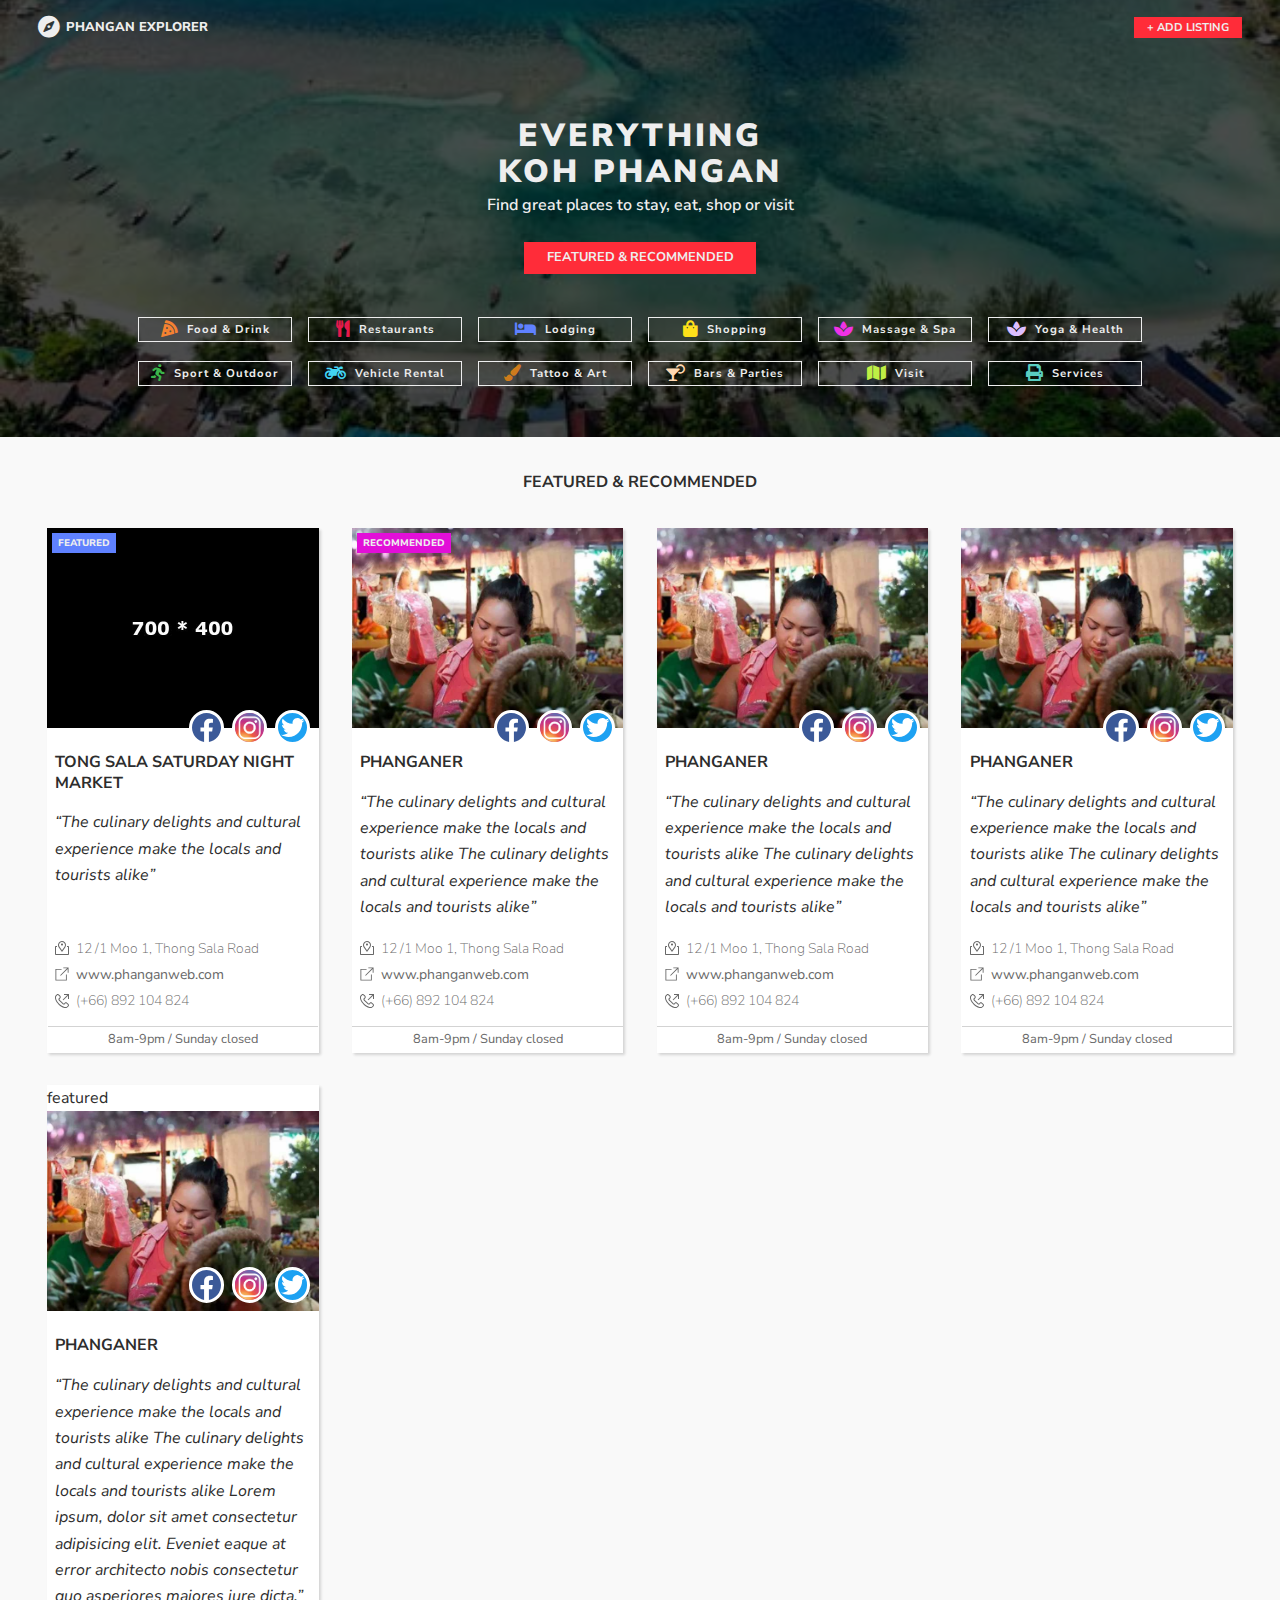
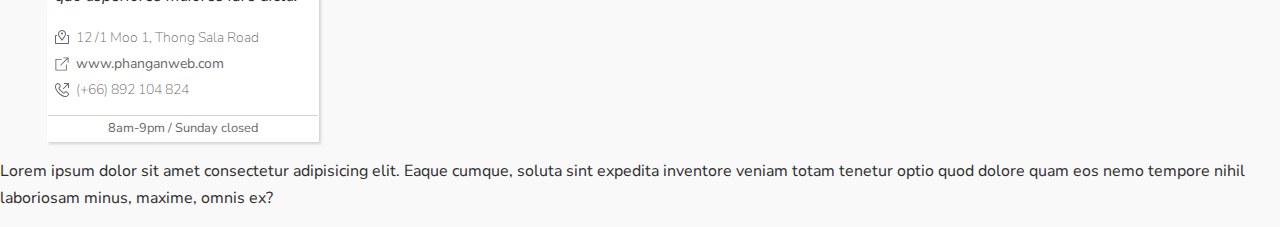
==== commit b016a022: "form 2" ====
--- a/index.html
+++ b/index.html
@@ -94,9 +94,9 @@
                     <span>bars & parties</span>
                 </button>
 
-                <button class="nav-button" aria-label="Points of interest">
+                <button class="nav-button" aria-label="visit">
                     <i class="fas fa-map i-poi"></i>
-                    <span>points of interest</span>
+                    <span>Visit</span>
                 </button>
 
                 <button class="nav-button" aria-label="services">
@@ -115,21 +115,19 @@
             <div class="card-grid">
 
                 <!-- night market  -->
-                <div class="card">
-                    <span href="#" class="card__label card__label--featured">featured</span>
-                    <div class="card__social-menu">
-                        <a href="#" aria-label="facebook link"
-                            class="card__social-menu-icon card__social-menu-icon--facebook"><img
-                                src="images/icons/facebook-icon.svg" alt=""></a>
-                        <a href="#" aria-label="facebook link"
-                            class="card__social-menu-icon card__social-menu-icon--insta"><img
-                                src="images/icons/insta-icon.png" alt=""></a>
-                        <a href="#" aria-label="facebook link"
-                            class="card__social-menu-icon card__social-menu-icon--twitter"><img
-                                src="images/icons/twitter-icon.svg" alt=""></a>
-                    </div>
-
-                    <!-- <img height="468" width="702" src="images/cardtest.jpg" alt="" class="card__image"> -->
+                <div class="card featured">
+                    <div class="card__social-menu">
+                        <a href="#" aria-label="facebook link"
+                            class="card__social-menu-icon card__social-menu-icon--facebook"><img
+                                src="images/icons/facebook-icon.svg" alt=""></a>
+                        <a href="#" aria-label="facebook link"
+                            class="card__social-menu-icon card__social-menu-icon--insta"><img
+                                src="images/icons/insta-icon.png" alt=""></a>
+                        <a href="#" aria-label="facebook link"
+                            class="card__social-menu-icon card__social-menu-icon--twitter"><img
+                                src="images/icons/twitter-icon.svg" alt=""></a>
+                    </div>
+
                     <img alt="tong sala saturday night market" height="400" width="700" src="images/test-350.jpg"
                         srcset="images/test-350.jpg 350w, images/test-700.jpg 700w"
                         sizes="(min-width: 587px) 30vw, 100vw" class="card__image" loading="lazy">
@@ -167,8 +165,7 @@
                 </div>
                 <!-- end card  -->
 
-                <div class="card">
-                    <span href="#" class="card__label card__label--featured">featured</span>
+                <div class="card recommended">
                     <div class="card__social-menu">
                         <a href="#" aria-label="facebook link"
                             class="card__social-menu-icon card__social-menu-icon--facebook"><img
@@ -218,7 +215,6 @@
                 <!-- end card  -->
 
                 <div class="card">
-                    <span href="#" class="card__label card__label--featured">featured</span>
                     <div class="card__social-menu">
                         <a href="#" aria-label="facebook link"
                             class="card__social-menu-icon card__social-menu-icon--facebook"><img
@@ -268,7 +264,6 @@
                 <!-- end card  -->
 
                 <div class="card">
-                    <span href="#" class="card__label card__label--featured">featured</span>
                     <div class="card__social-menu">
                         <a href="#" aria-label="facebook link"
                             class="card__social-menu-icon card__social-menu-icon--facebook"><img
--- a/css/main.css
+++ b/css/main.css
@@ -65,7 +65,6 @@
 }
 
 header {
-  min-height: 80vh;
   background-color: #2D2D2D;
   background-image: linear-gradient(rgba(0, 0, 0, 0.7), rgba(0, 0, 0, 0.7)), url(../images/hero-image-600.jpg);
   background-size: cover;
@@ -336,18 +335,28 @@
   width: 106%;
 }
 
-.card__label {
+.card::before {
   position: absolute;
+  content: "";
   z-index: 2;
   top: 1%;
   left: 2%;
-  padding: 1% 2%;
+  padding: 2px 6px;
   color: #eee !important;
   display: inline-block;
-  background-color: #5F81FF;
   text-transform: uppercase;
   font-weight: 800;
-  font-size: .7em;
+  font-size: .6em;
+}
+
+.card.featured::before {
+  content: "featured";
+  background-color: #5F81FF;
+}
+
+.card.recommended::before {
+  content: "recommended";
+  background-color: #e20fd8;
 }
 
 .card__social-menu {
@@ -405,9 +414,28 @@
   text-align: center;
 }
 
-input[type=text], input, textarea, select {
+.form-wrap p {
+  margin: 0;
+  margin-bottom: .5rem;
+  padding: 0;
+}
+
+.form-wrap p em {
+  font-size: .9em;
+}
+
+.form-wrap p em a {
+  color: #4CAF50;
+  font-weight: 700;
+}
+
+.form-wrap p em a:hover, .form-wrap p em a:focus, .form-wrap p em a:active {
+  color: #45a049;
+}
+
+input, textarea, select {
   font-family: inherit;
-  font-size: 1em;
+  font-size: .9em;
   width: 100%;
   padding: .8rem 1rem;
   margin: .3rem 0 .7rem;
@@ -429,11 +457,16 @@
   cursor: pointer;
 }
 
-input[type=submit]:hover {
+input[type=submit]:hover, input[type=submit]:focus {
   background-color: #45a049;
 }
 
 textarea {
   resize: none;
 }
+
+select {
+  max-width: 100%;
+  font-size: .8em;
+}
 /*# sourceMappingURL=main.css.map */